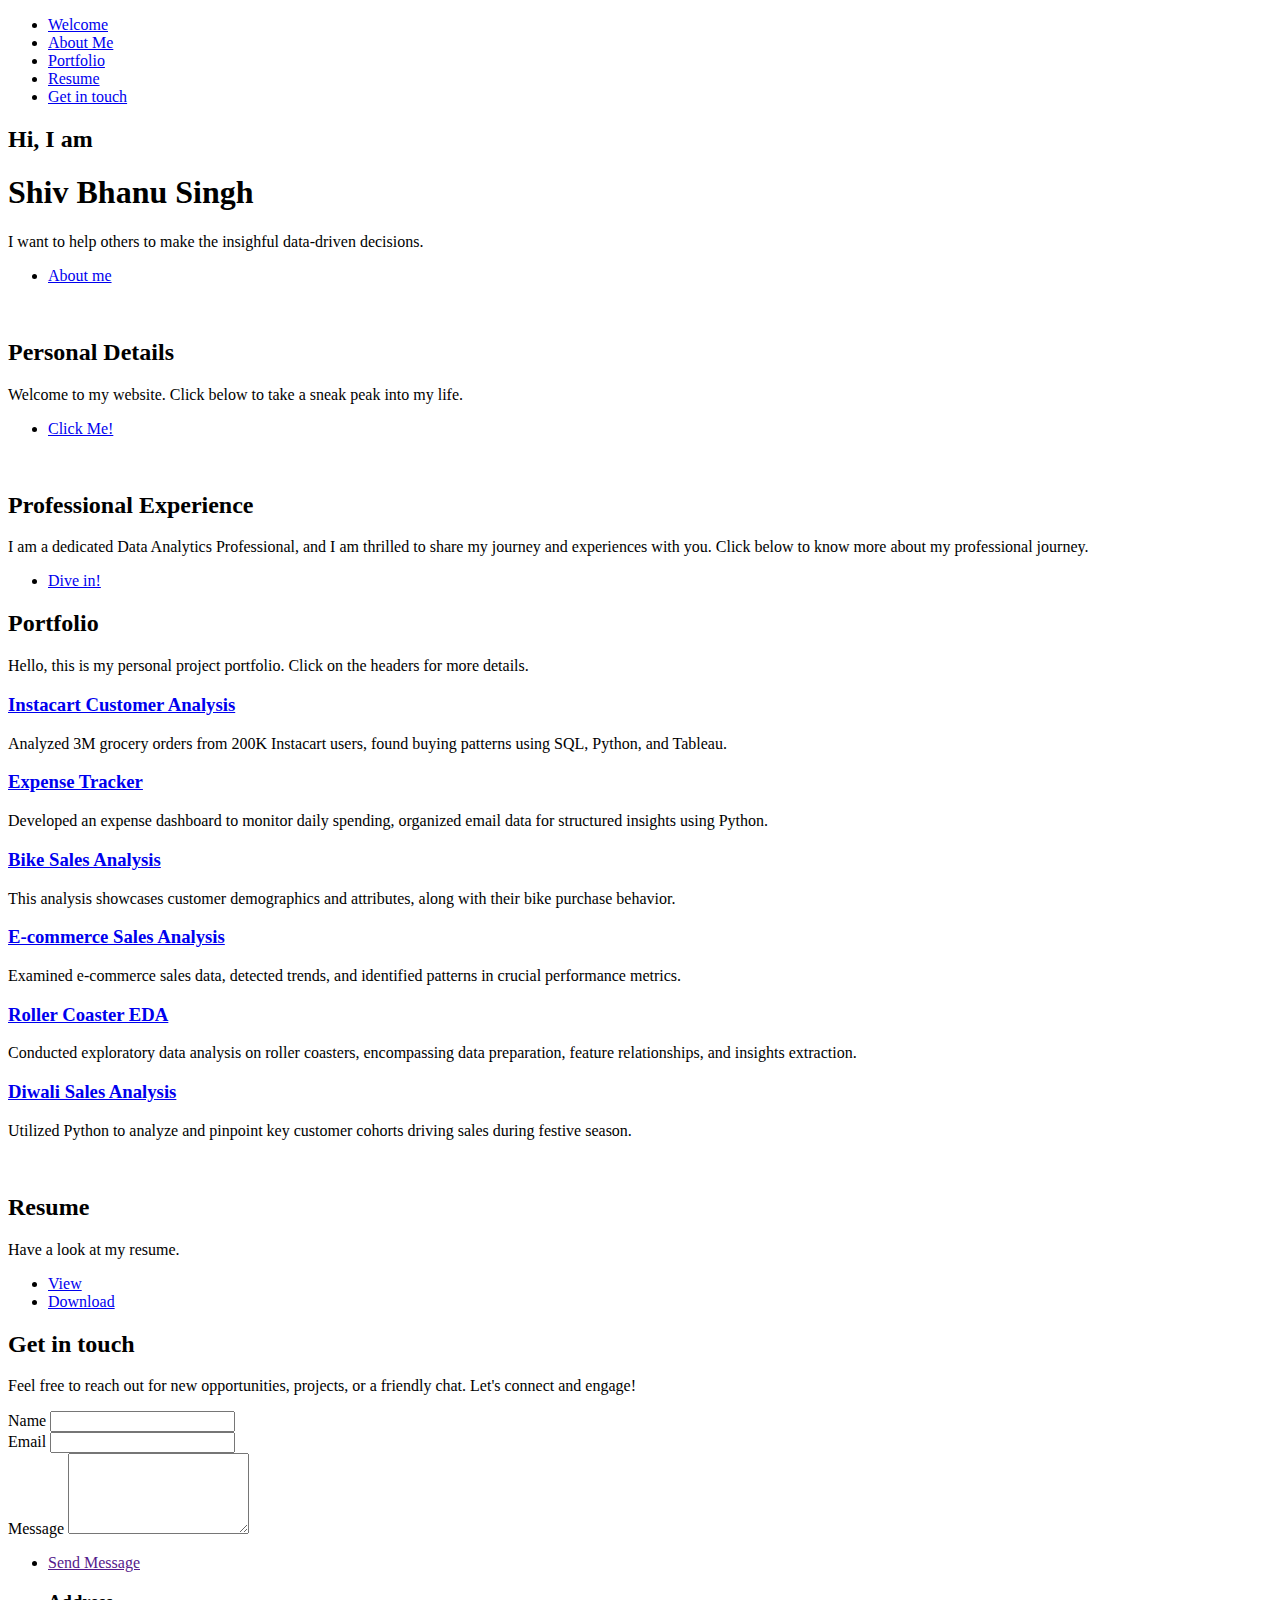
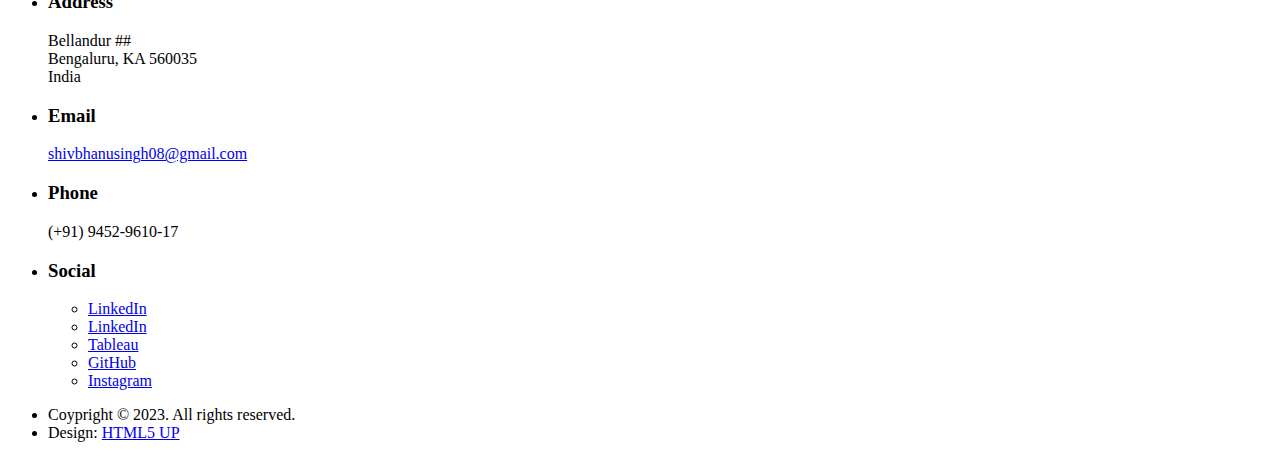
==== index.html @ 0478bf11 "Add files via upload" ====
<!DOCTYPE HTML>
<!--
	Hyperspace by HTML5 UP
	html5up.net | @ajlkn
	Free for personal and commercial use under the CCA 3.0 license (html5up.net/license)
-->
<html>
	<head>
		<title>Shiv Bhanu Singh</title>
		<meta charset="utf-8" />
		<meta name="viewport" content="width=device-width, initial-scale=1, user-scalable=no" />
		<link rel="shortcut icon" href="images/S_Title.jpeg" type="image/x-icon"/>
		<link rel="stylesheet" href="assets/css/main.css" />
		<noscript><link rel="stylesheet" href="assets/css/noscript.css" /></noscript>
	</head>
	<body class="is-preload">

		<!-- Sidebar -->
			<section id="sidebar">
				<div class="inner">
					<nav>
						<ul>
							<li><a href="#intro">Welcome</a></li>
							<li><a href="#one">About Me</a></li>
							<li><a href="#two">Portfolio</a></li>
							<li><a href="#four">Resume</a></li>
							<li><a href="#three">Get in touch</a></li>
						</ul>
					</nav>
				</div>
			</section>

		<!-- Wrapper -->
			<div id="wrapper">

				<!-- Intro -->
					<section id="intro" class="wrapper style1 fullscreen fade-up">
						<div class="inner">
							<h2>Hi, I am</h2>
							<h1>Shiv Bhanu Singh</h1>
							<p>I want to help others to make the insighful data-driven decisions.</p>
							<ul class="actions">
								<li><a href="#one" class="button scrolly">About me</a></li>
							</ul>
						</div>
					</section>

				<!-- One -->
					<section id="one" class="wrapper style2 spotlights">
						<section>
							<a href="personal_life.html" class="image"><img src="images/Shiv.jpeg" alt="" data-position="center center" /></a>
							<div class="content">
								<div class="inner">
									<h2>Personal Details</h2>
									<p>Welcome to my website. Click below to take a sneak peak into my life. </p>
									<ul class="actions">
										<li><a href="personal_life.html" class="button">Click Me!</a></li>
									</ul>
								</div>
							</div>
						</section>
						<section>
							<a href="professional_page.html" class="image"><img src="images/Final_Headshot.JPG" alt="" data-position="top center" /></a>
							<div class="content">
								<div class="inner">
									<h2>Professional Experience</h2>
									<p>I am a dedicated Data Analytics Professional, and I am thrilled to share my journey and experiences with you. Click below to know more about my professional journey. </p>
									<ul class="actions">
										<li><a href="professional_page.html" class="button">Dive in!</a></li>
									</ul>
								</div>
							</div>
						</section>
						<!-- <section>
							<a href="#" class="image"><img src="images/pic03.jpg" alt="" data-position="25% 25%" /></a>
							<div class="content">
								<div class="inner">
									<h2>Ultricies aliquam</h2>
									<p>Phasellus convallis elit id ullamcorper pulvinar. Duis aliquam turpis mauris, eu ultricies erat malesuada quis. Aliquam dapibus.</p>
									<ul class="actions">
										<li><a href="generic.html" class="button">Learn more</a></li>
									</ul>
								</div>
							</div>
						</section>
					<section>
						<a href="#" class="image"><img src="images/pic03.jpg" alt="" data-position="25% 25%" /></a>
						<div class="content">
							<div class="inner">
								<h2>Ultriciaxdasdes aliquam</h2>
								<p>Phaselldasdasdadsadus convallis elit id ullamcorper pulvinar. Duis aliquam turpis mauris, eu ultricies erat malesuada quis. Aliquam dapibus.</p>
								<ul class="actions">
									<li><a href="generic.html" class="button">Learn more</a></li>
								</ul>
							</div>
						</div>
					</section> -->
				</section>

				<!-- Two -->
					<section id="two" class="wrapper style3 fade-up">
						<div class="inner">
							<h2>Portfolio</h2>
							<p>Hello, this is my personal project portfolio. Click on the headers for more details. </p>
							<div class="features">
								<section>
									<a href="instacart.html" >
									<span class="icon solid major fa-carrot"></span>
									<h3 class = "project_hover" >Instacart Customer Analysis</h3>	</a>
									<p>Analyzed 3M grocery orders from 200K Instacart users, found buying patterns using SQL, Python, and Tableau.</p>
									
								</section>
								<section>
									<a href="expense.html" >
									<span class="icon solid major fa-code"></span>
									<h3 class = "project_hover">Expense Tracker</h3></a>
									<p>Developed an expense dashboard to monitor daily spending, organized email data for structured insights using Python.</p>
								</section>
								<section>
									<a href="bike_sales.html" >
									<span class="icon solid major fa-bicycle"></span>
									<h3 class = "project_hover" >Bike Sales Analysis</h3></a>
									<p>This analysis showcases customer demographics and attributes, along with their bike purchase behavior.</p>
								</section>
								<section>
									<a href="ecom_sales.html" >
									<span class="icon solid major fa-desktop"></span>
									<h3 class = "project_hover" >E-commerce Sales Analysis</h3></a>
									<p>Examined e-commerce sales data, detected trends, and identified patterns in crucial performance metrics.</p>
								</section>
								<section>
									<a href="roller_eda.html" >
									<span class="icon solid major fa-link"></span>
									<h3 class = "project_hover">Roller Coaster EDA</h3></a>
									<p>Conducted exploratory data analysis on roller coasters, encompassing data preparation, feature relationships, and insights extraction.</p>
								</section>
								<section>
									<a href="diwali_sales.html" >
									<span class="icon solid major fa-fire"></span>
									<h3 class = "project_hover" >Diwali Sales Analysis</h3></a>
									<p>Utilized Python to analyze and pinpoint key customer cohorts driving sales during festive season.</p>
								</section>
							</div>
							<!-- <ul class="actions">
								<li><a href="generic.html" class="button">Learn more</a></li>
							</ul> -->
						</div>
					</section>

					<!-- Four -->

					<section id="four" class="wrapper style2 spotlights">
						<section>
							<a href="resume.html" class="image"><img src="Projects/Images/resume/resume_blur.jpeg" alt="" data-position="center center" /></a>
							<div class="content">
								<div class="inner">
									<h2>Resume</h2>
									<p> Have a look at my resume.</p>
									<ul class="actions">
										<li><a href="resume.html" class="button">View</a></li>
										<li><a href="Projects/Images/resume/Booking_Shiv_SDA_CV.pdf" target="_blank" class="button">Download</a></li>
									</ul>
									
								</div>
							</div>
						</section>
				</section>


				<!-- Three -->
					<section id="three" class="wrapper style1 fade-up">
						<div class="inner">
							<h2>Get in touch</h2>
							<p>Feel free to reach out for new opportunities, projects, or a friendly chat. Let's connect and engage!</p>
							<div class="split style1">
								<section>
									<form method="post"  onsubmit="sendEmail(); reset(); return false;">
										<div class="fields">
											<div class="field half">
												<label for="name">Name</label>
												<input type="text" name="name" id="name" />
											</div>
											<div class="field half">
												<label for="email">Email</label>
												<input type="text" name="email" id="email" />
											</div>
											<div class="field">
												<label for="message">Message</label>
												<textarea name="message" id="message" rows="5"></textarea>
											</div>
										</div>
										<ul class="actions">
											<li><a href="" class="button submit">Send Message</a></li>
										</ul>
									</form>
								</section>
								<section>
									<ul class="contact">
										<li>
											<h3>Address</h3>
											<span>Bellandur ##<br />
											Bengaluru, KA 560035<br />
											India</span>
										</li>
										<li>
											<h3>Email</h3>
											<a href="mailto:shivbhanusingh08@gmail.com">shivbhanusingh08@gmail.com</a>
										</li>
										<li>
											<h3>Phone</h3>
											<span>(+91) 9452-9610-17</span>
										</li>
										<li>
											<h3>Social</h3>
											<ul class="icons">
												<li><a href="mailto:shivbhanusingh08@gmail.com" class="icon solid fa-envelope" target="_blank" title = "Mail"><span class="label">LinkedIn</span></a></li>
												<li><a href="https://www.linkedin.com/in/shiv-bhanu-singh/" class="icon brands fa-linkedin-in" target="_blank" title = "LinkedIn"><span class="label">LinkedIn</span></a></li>
												<li><a href="https://public.tableau.com/app/profile/shiv.bhanu.singh" class="icon solid fa-chart-bar" target="_blank" title = "Tableau"><span class="label">Tableau</span></a></li>
												<li><a href="https://github.com/shivbhanu" class="icon brands fa-github" target="_blank" title = "GitHub"><span class="label" >GitHub</span></a></li>
												<li><a href="https://www.instagram.com/_shivbhanusingh/" class="icon brands fa-instagram" target="_blank" title = "Instagram"><span class="label">Instagram</span></a></li>	
											</ul>
										</li>
									</ul>
								</section>
							</div>
						</div>
					</section>

			</div>

		<!-- Footer -->
			<footer id="footer" class="wrapper style1-alt">
				<div class="inner">
					<ul class="menu">
						<li>Coypright &copy; 2023. All rights reserved.</li><li>Design: <a href="http://html5up.net">HTML5 UP</a></li>
					</ul>
				</div>
			</footer>

		<!-- Scripts -->
			<script src="assets/js/jquery.min.js"></script>
			<script src="assets/js/jquery.scrollex.min.js"></script>
			<script src="assets/js/jquery.scrolly.min.js"></script>
			<script src="assets/js/browser.min.js"></script>
			<script src="assets/js/breakpoints.min.js"></script>
			<script src="assets/js/util.js"></script>
			<script src="assets/js/main.js"></script>
			<script src="https://smtpjs.com/v3/smtp.js"></script>
			<script>
				function sendEmail() {
					Email.send({
						SecureToken : "d0fe25d5-a996-469f-a597-f17f81083899",
						// Host : "smtp.elasticemail.com",
						// Username : "shivbhanusingh08@gmail.com",
						// Password : "F2CE531CC96B7C09A0CD0C5DC22DBE871FE7",
						To : "shivbhanusingh08@gmail.com",
						From : "shivbhanusingh08@gmail.com",
						Subject : "New Contact from Website",
						Body : "Name: " + document.getElementById("name").value
							+ "<br> Email: " + document.getElementById("email").value
							+ "<br> Message: "  + document.getElementById("message").value
					}).then(
					message => alert("Message Sent Successfully")
					);
				}
			</script>
	</body>
</html>


<!-- F2CE531CC96B7C09A0CD0C5DC22DBE871FE7 -->
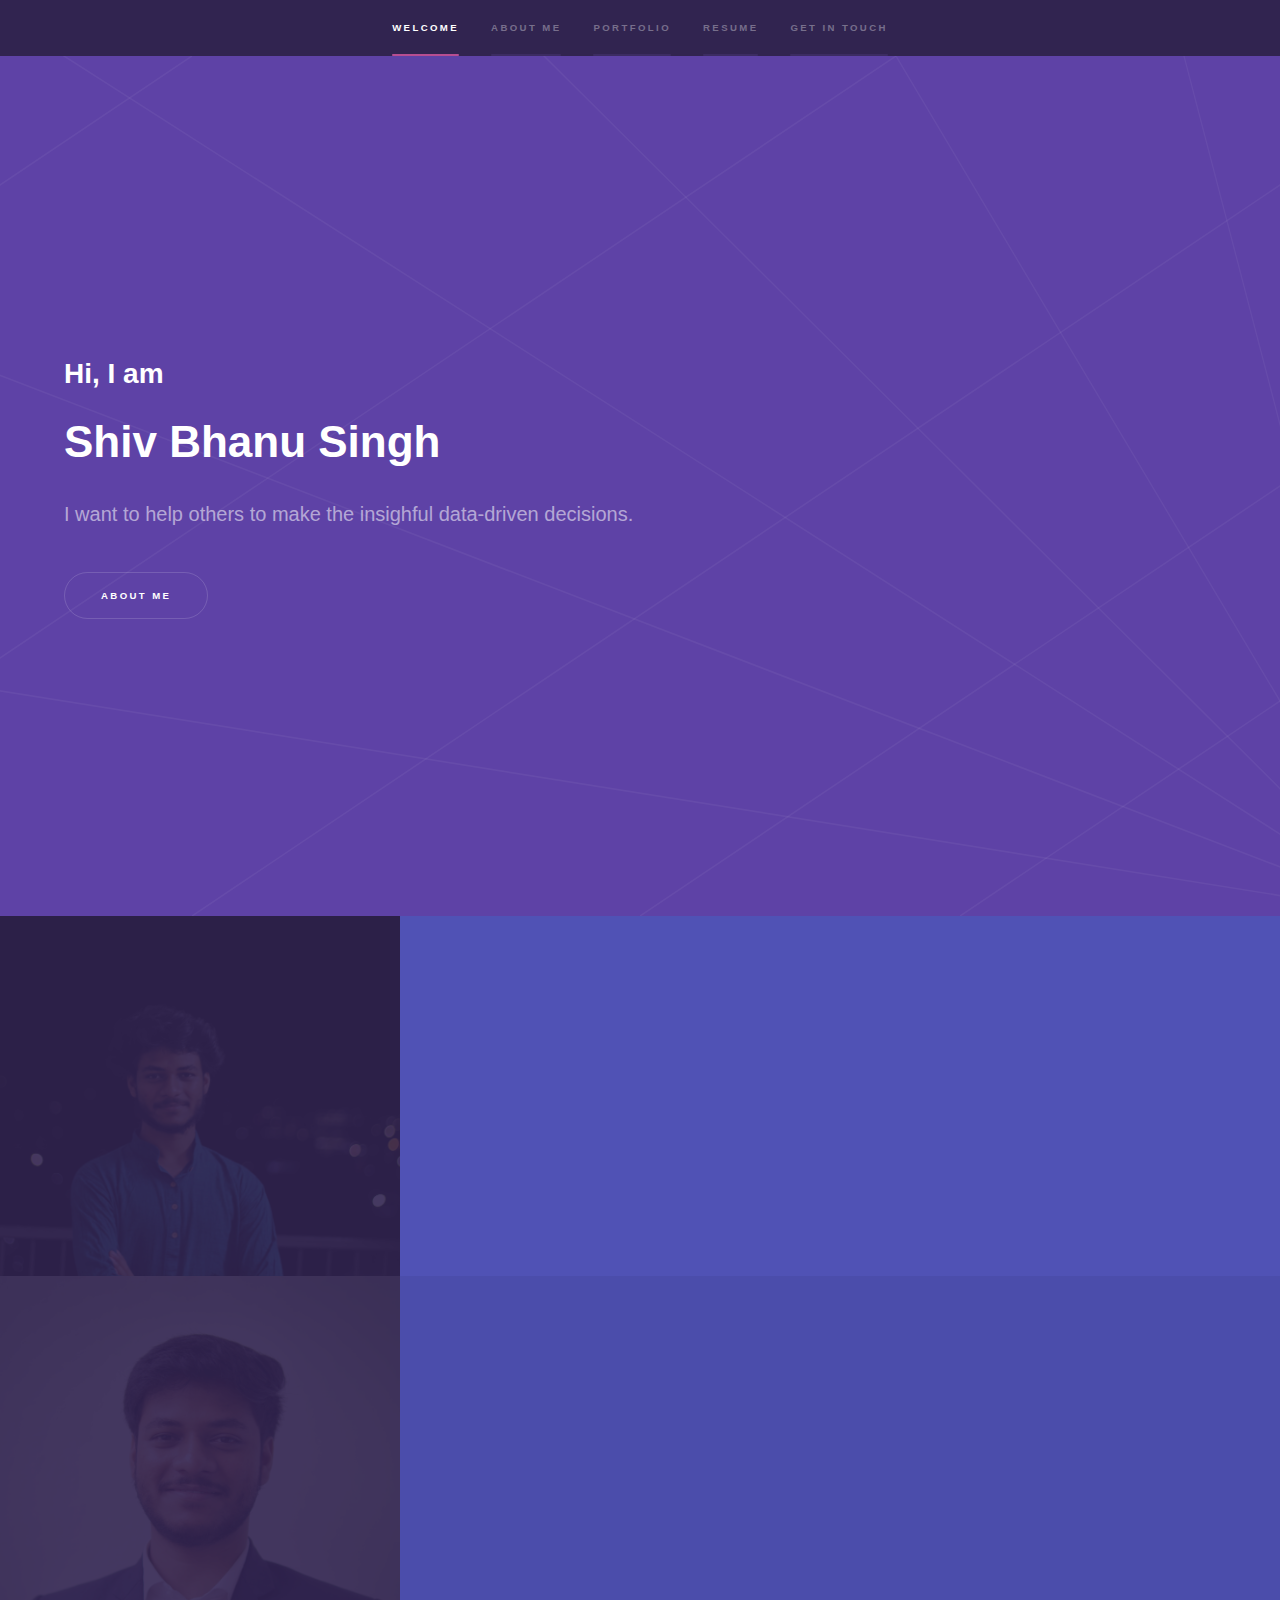
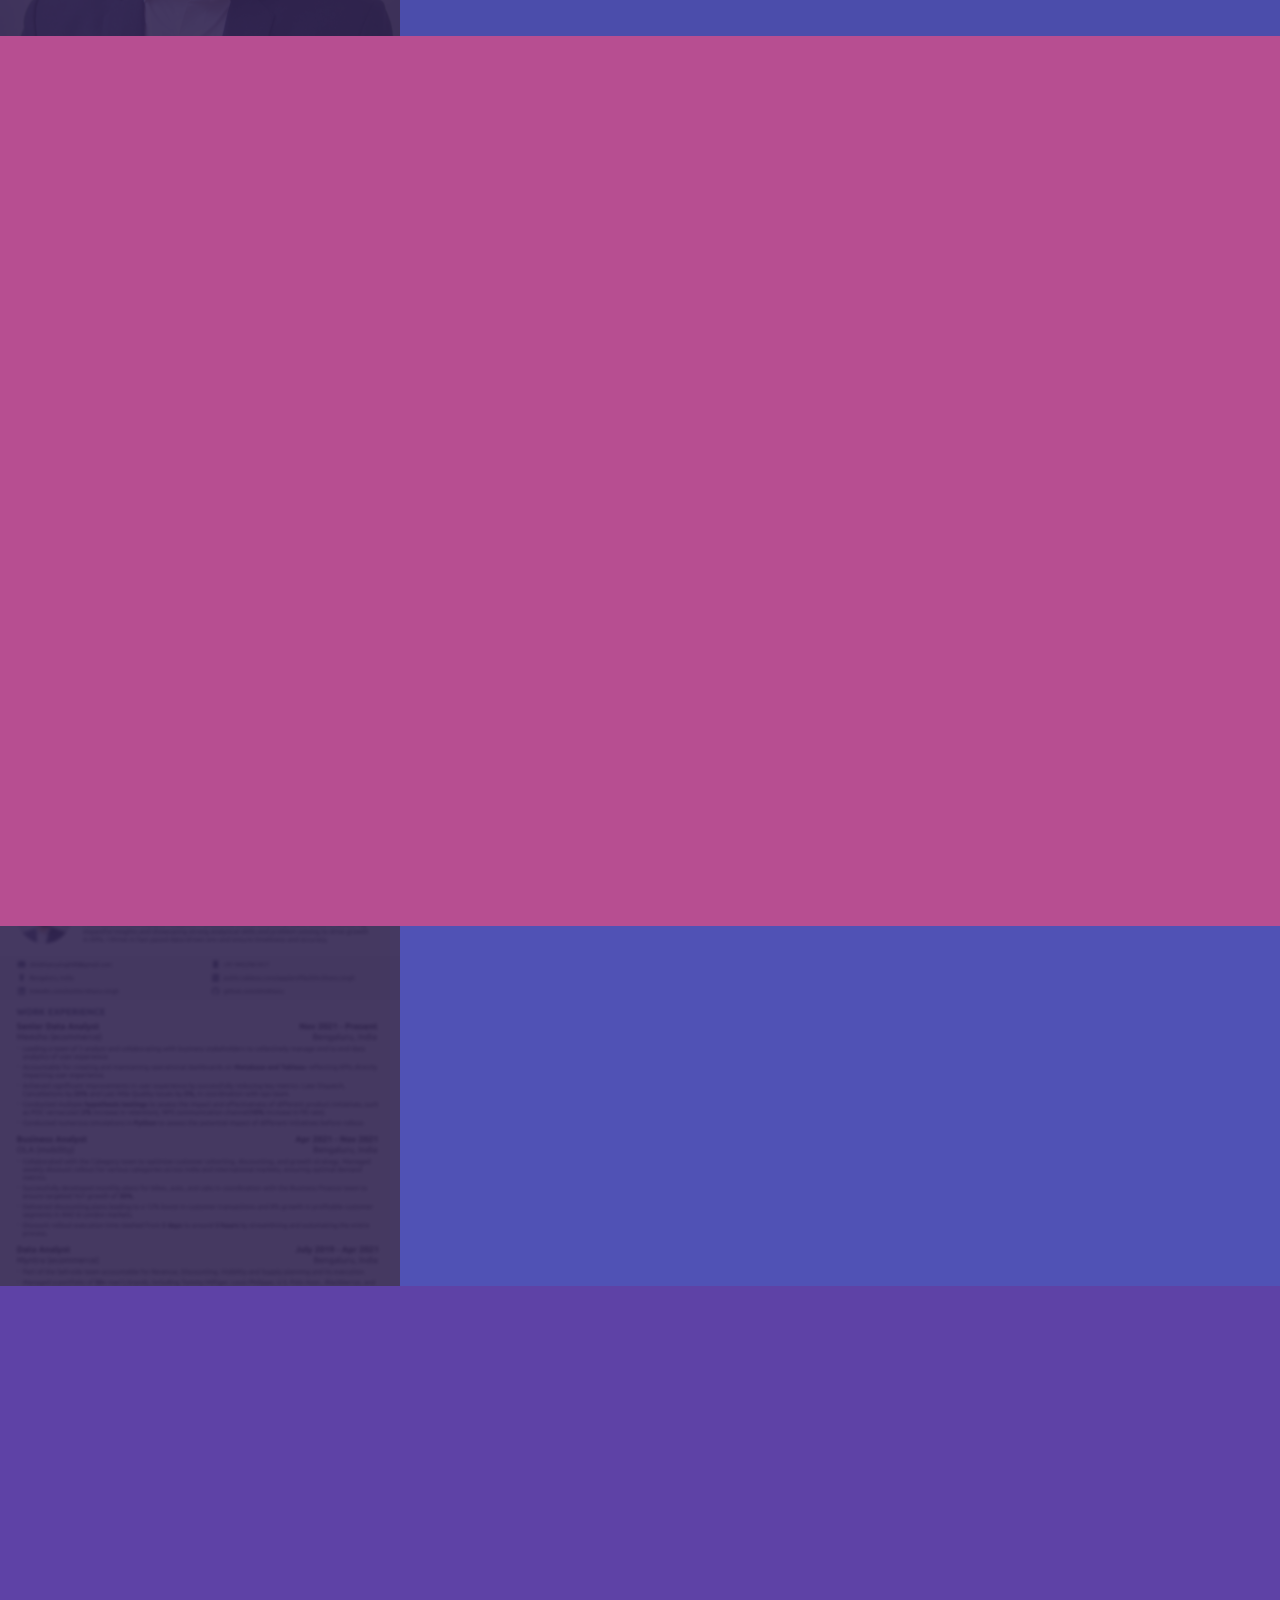
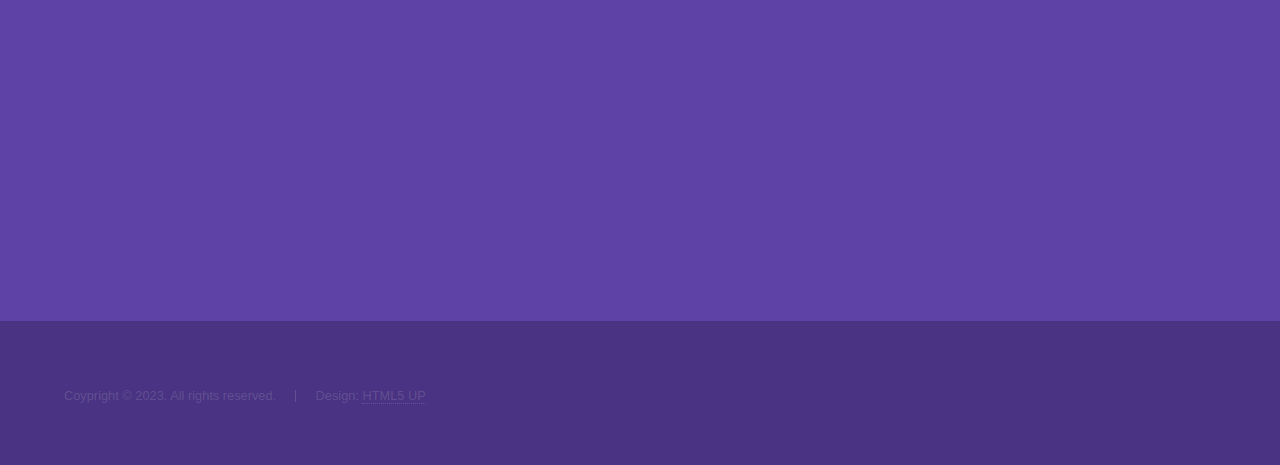
==== commit 42c45e12: "Update index.html" ====
--- a/index.html
+++ b/index.html
@@ -158,7 +158,7 @@
 									<p> Have a look at my resume.</p>
 									<ul class="actions">
 										<li><a href="resume.html" class="button">View</a></li>
-										<li><a href="Projects/Images/resume/Booking_Shiv_SDA_CV.pdf" target="_blank" class="button">Download</a></li>
+										<li><a href="Projects/Images/resume/Shiv_CV_generic.pdf" target="_blank" class="button">Download</a></li>
 									</ul>
 									
 								</div>
@@ -268,4 +268,4 @@
 </html>
 
 
-<!-- F2CE531CC96B7C09A0CD0C5DC22DBE871FE7 -->+<!-- F2CE531CC96B7C09A0CD0C5DC22DBE871FE7 -->
--- a/assets/css/main.css
+++ b/assets/css/main.css
@@ -0,0 +1,3933 @@
+@import url(fontawesome-all.min.css);
+
+/*
+	Hyperspace by HTML5 UP
+	html5up.net | @ajlkn
+	Free for personal and commercial use under the CCA 3.0 license (html5up.net/license)
+*/
+
+html, body, div, span, applet, object,
+iframe, h1, h2, h3, h4, h5, h6, p, blockquote,
+pre, a, abbr, acronym, address, big, cite,
+code, del, dfn, em, img, ins, kbd, q, s, samp,
+small, strike, strong, sub, sup, tt, var, b,
+u, i, center, dl, dt, dd, ol, ul, li, fieldset,
+form, label, legend, table, caption, tbody,
+tfoot, thead, tr, th, td, article, aside,
+canvas, details, embed, figure, figcaption,
+footer, header, hgroup, menu, nav, output, ruby,
+section, summary, time, mark, audio, video {
+	margin: 0;
+	padding: 0;
+	border: 0;
+	font-size: 100%;
+	font: inherit;
+	vertical-align: baseline;}
+
+article, aside, details, figcaption, figure,
+footer, header, hgroup, menu, nav, section {
+	display: block;}
+
+body {
+	line-height: 1;
+}
+
+ol, ul {
+	list-style: none;
+}
+
+blockquote, q {
+	quotes: none;
+}
+
+	blockquote:before, blockquote:after, q:before, q:after {
+		content: '';
+		content: none;
+	}
+
+table {
+	border-collapse: collapse;
+	border-spacing: 0;
+}
+
+body {
+	-webkit-text-size-adjust: none;
+}
+
+mark {
+	background-color: transparent;
+	color: inherit;
+}
+
+input::-moz-focus-inner {
+	border: 0;
+	padding: 0;
+}
+
+input, select, textarea {
+	-moz-appearance: none;
+	-webkit-appearance: none;
+	-ms-appearance: none;
+	appearance: none;
+}
+
+/* Basic */
+
+	@-ms-viewport {
+		width: device-width;
+	}
+
+	body {
+		-ms-overflow-style: scrollbar;
+	}
+
+	@media screen and (max-width: 480px) {
+
+		html, body {
+			min-width: 320px;
+		}
+
+	}
+
+	html {
+		box-sizing: border-box;
+	}
+
+	*, *:before, *:after {
+		box-sizing: inherit;
+	}
+
+	body {
+		background: #312450;
+	}
+
+		body.is-preload *, body.is-preload *:before, body.is-preload *:after {
+			-moz-animation: none !important;
+			-webkit-animation: none !important;
+			-ms-animation: none !important;
+			animation: none !important;
+			-moz-transition: none !important;
+			-webkit-transition: none !important;
+			-ms-transition: none !important;
+			transition: none !important;
+		}
+
+/* Type */
+
+	body, input, select, textarea {
+		color: rgba(255, 255, 255, 0.55);
+		font-family: Arial, Helvetica, sans-serif;
+		font-size: 16.5pt;
+		font-weight: normal;
+		line-height: 1.75;
+	}
+
+		@media screen and (max-width: 1680px) {
+
+			body, input, select, textarea {
+				font-size: 13pt;
+			}
+
+		}
+
+		@media screen and (max-width: 1280px) {
+
+			body, input, select, textarea {
+				font-size: 12pt;
+			}
+
+		}
+
+		@media screen and (max-width: 360px) {
+
+			body, input, select, textarea {
+				font-size: 11pt;
+			}
+
+		}
+
+	a {
+		-moz-transition: color 0.2s ease, border-bottom-color 0.2s ease;
+		-webkit-transition: color 0.2s ease, border-bottom-color 0.2s ease;
+		-ms-transition: color 0.2s ease, border-bottom-color 0.2s ease;
+		transition: color 0.2s ease, border-bottom-color 0.2s ease;
+		border-bottom: dotted 1px rgba(255, 255, 255, 0.35);
+		color: inherit;
+		text-decoration: none;
+	}
+
+		a:hover {
+			border-bottom-color: transparent;
+			color: #ffffff;
+		}
+
+	strong, b {
+		color: #ffffff;
+		font-weight: bold;
+	}
+
+	em, i {
+		font-style: italic;
+	}
+
+	p {
+		margin: 0 0 2em 0;
+	}
+
+	h1, h2, h3, h4, h5, h6 {
+		color: #ffffff;
+		font-weight: bold;
+		line-height: 1.5;
+		margin: 0 0 0.5em 0;
+	}
+
+		h1 a, h2 a, h3 a, h4 a, h5 a, h6 a {
+			color: inherit;
+			text-decoration: under;
+		}
+
+	h1 {
+		font-size: 2.75em;
+	}
+
+		h1.major {
+			margin: 0 0 1.3em 0;
+			position: relative;
+			padding-bottom: 0.35em;
+		}
+
+			h1.major:after {
+				background-image: -moz-linear-gradient(to right, #5e42a6, #b74e91);
+				background-image: -webkit-linear-gradient(to right, #5e42a6, #b74e91);
+				background-image: -ms-linear-gradient(to right, #5e42a6, #b74e91);
+				background-image: linear-gradient(to right, #5e42a6, #b74e91);
+				-moz-transition: max-width 0.2s ease;
+				-webkit-transition: max-width 0.2s ease;
+				-ms-transition: max-width 0.2s ease;
+				transition: max-width 0.2s ease;
+				border-radius: 0.2em;
+				bottom: 0;
+				content: '';
+				height: 0.05em;
+				position: absolute;
+				right: 0;
+				width: 100%;
+			}
+
+	h2 {
+		font-size: 1.75em;
+	}
+
+	h3 {
+		font-size: 1.1em;
+	}
+
+	h4 {
+		font-size: 1em;
+	}
+
+	h5 {
+		font-size: 0.8em;
+	}
+
+	h6 {
+		font-size: 0.6em;
+	}
+
+	@media screen and (max-width: 736px) {
+
+		h1 {
+			font-size: 2em;
+		}
+
+		h2 {
+			font-size: 1.25em;
+		}
+
+		h3 {
+			font-size: 1em;
+		}
+
+		h4 {
+			font-size: 0.8em;
+		}
+
+		h5 {
+			font-size: 0.6em;
+		}
+
+		h6 {
+			font-size: 0.6em;
+		}
+
+	}
+
+	sub {
+		font-size: 0.8em;
+		position: relative;
+		top: 0.5em;
+	}
+
+	sup {
+		font-size: 0.8em;
+		position: relative;
+		top: -0.5em;
+	}
+
+	blockquote {
+		border-left: solid 4px rgba(255, 255, 255, 0.15);
+		font-style: italic;
+		margin: 0 0 2em 0;
+		padding: 0.5em 0 0.5em 2em;
+	}
+
+	code {
+		background: rgba(255, 255, 255, 0.05);
+		border-radius: 0.25em;
+		border: solid 1px rgba(255, 255, 255, 0.15);
+		font-family: "Courier New", monospace;
+		font-size: 0.9em;
+		margin: 0 0.25em;
+		padding: 0.25em 0.65em;
+	}
+
+	pre {
+		-webkit-overflow-scrolling: touch;
+		font-family: "Courier New", monospace;
+		font-size: 0.9em;
+		margin: 0 0 2em 0;
+	}
+
+		pre code {
+			display: block;
+			line-height: 1.75em;
+			padding: 1em 1.5em;
+			overflow-x: auto;
+		}
+
+	hr {
+		border: 0;
+		border-bottom: solid 1px rgba(255, 255, 255, 0.15);
+		margin: 2em 0;
+	}
+
+		hr.major {
+			margin: 3em 0;
+		}
+
+	.align-left {
+		text-align: left;
+	}
+
+	.align-center {
+		text-align: center;
+	}
+
+	.align-right {
+		text-align: right;
+	}
+
+/* Row */
+
+	.row {
+		display: flex;
+		flex-wrap: wrap;
+		box-sizing: border-box;
+		align-items: stretch;
+	}
+
+		.row > * {
+			box-sizing: border-box;
+		}
+
+		.row.gtr-uniform > * > :last-child {
+			margin-bottom: 0;
+		}
+
+		.row.aln-left {
+			justify-content: flex-start;
+		}
+
+		.row.aln-center {
+			justify-content: center;
+		}
+
+		.row.aln-right {
+			justify-content: flex-end;
+		}
+
+		.row.aln-top {
+			align-items: flex-start;
+		}
+
+		.row.aln-middle {
+			align-items: center;
+		}
+
+		.row.aln-bottom {
+			align-items: flex-end;
+		}
+
+		.row > .imp {
+			order: -1;
+		}
+
+		.row > .col-1 {
+			width: 8.33333%;
+		}
+
+		.row > .off-1 {
+			margin-left: 8.33333%;
+		}
+
+		.row > .col-2 {
+			width: 16.66667%;
+		}
+
+		.row > .off-2 {
+			margin-left: 16.66667%;
+		}
+
+		.row > .col-3 {
+			width: 25%;
+		}
+
+		.row > .off-3 {
+			margin-left: 25%;
+		}
+
+		.row > .col-4 {
+			width: 33.33333%;
+		}
+
+		.row > .off-4 {
+			margin-left: 33.33333%;
+		}
+
+		.row > .col-5 {
+			width: 41.66667%;
+		}
+
+		.row > .off-5 {
+			margin-left: 41.66667%;
+		}
+
+		.row > .col-6 {
+			width: 50%;
+		}
+
+		.row > .off-6 {
+			margin-left: 50%;
+		}
+
+		.row > .col-7 {
+			width: 58.33333%;
+		}
+
+		.row > .off-7 {
+			margin-left: 58.33333%;
+		}
+
+		.row > .col-8 {
+			width: 66.66667%;
+		}
+
+		.row > .off-8 {
+			margin-left: 66.66667%;
+		}
+
+		.row > .col-9 {
+			width: 75%;
+		}
+
+		.row > .off-9 {
+			margin-left: 75%;
+		}
+
+		.row > .col-10 {
+			width: 83.33333%;
+		}
+
+		.row > .off-10 {
+			margin-left: 83.33333%;
+		}
+
+		.row > .col-11 {
+			width: 91.66667%;
+		}
+
+		.row > .off-11 {
+			margin-left: 91.66667%;
+		}
+
+		.row > .col-12 {
+			width: 100%;
+		}
+
+		.row > .off-12 {
+			margin-left: 100%;
+		}
+
+		.row.gtr-0 {
+			margin-top: 0;
+			margin-left: 0em;
+		}
+
+			.row.gtr-0 > * {
+				padding: 0 0 0 0em;
+			}
+
+			.row.gtr-0.gtr-uniform {
+				margin-top: 0em;
+			}
+
+				.row.gtr-0.gtr-uniform > * {
+					padding-top: 0em;
+				}
+
+		.row.gtr-25 {
+			margin-top: 0;
+			margin-left: -0.375em;
+		}
+
+			.row.gtr-25 > * {
+				padding: 0 0 0 0.375em;
+			}
+
+			.row.gtr-25.gtr-uniform {
+				margin-top: -0.375em;
+			}
+
+				.row.gtr-25.gtr-uniform > * {
+					padding-top: 0.375em;
+				}
+
+		.row.gtr-50 {
+			margin-top: 0;
+			margin-left: -0.75em;
+		}
+
+			.row.gtr-50 > * {
+				padding: 0 0 0 0.75em;
+			}
+
+			.row.gtr-50.gtr-uniform {
+				margin-top: -0.75em;
+			}
+
+				.row.gtr-50.gtr-uniform > * {
+					padding-top: 0.75em;
+				}
+
+		.row {
+			margin-top: 0;
+			margin-left: -1.5em;
+		}
+
+			.row > * {
+				padding: 0 0 0 1.5em;
+			}
+
+			.row.gtr-uniform {
+				margin-top: -1.5em;
+			}
+
+				.row.gtr-uniform > * {
+					padding-top: 1.5em;
+				}
+
+		.row.gtr-150 {
+			margin-top: 0;
+			margin-left: -2.25em;
+		}
+
+			.row.gtr-150 > * {
+				padding: 0 0 0 2.25em;
+			}
+
+			.row.gtr-150.gtr-uniform {
+				margin-top: -2.25em;
+			}
+
+				.row.gtr-150.gtr-uniform > * {
+					padding-top: 2.25em;
+				}
+
+		.row.gtr-200 {
+			margin-top: 0;
+			margin-left: -3em;
+		}
+
+			.row.gtr-200 > * {
+				padding: 0 0 0 3em;
+			}
+
+			.row.gtr-200.gtr-uniform {
+				margin-top: -3em;
+			}
+
+				.row.gtr-200.gtr-uniform > * {
+					padding-top: 3em;
+				}
+
+		@media screen and (max-width: 1680px) {
+
+			.row {
+				display: flex;
+				flex-wrap: wrap;
+				box-sizing: border-box;
+				align-items: stretch;
+			}
+
+				.row > * {
+					box-sizing: border-box;
+				}
+
+				.row.gtr-uniform > * > :last-child {
+					margin-bottom: 0;
+				}
+
+				.row.aln-left {
+					justify-content: flex-start;
+				}
+
+				.row.aln-center {
+					justify-content: center;
+				}
+
+				.row.aln-right {
+					justify-content: flex-end;
+				}
+
+				.row.aln-top {
+					align-items: flex-start;
+				}
+
+				.row.aln-middle {
+					align-items: center;
+				}
+
+				.row.aln-bottom {
+					align-items: flex-end;
+				}
+
+				.row > .imp-xlarge {
+					order: -1;
+				}
+
+				.row > .col-1-xlarge {
+					width: 8.33333%;
+				}
+
+				.row > .off-1-xlarge {
+					margin-left: 8.33333%;
+				}
+
+				.row > .col-2-xlarge {
+					width: 16.66667%;
+				}
+
+				.row > .off-2-xlarge {
+					margin-left: 16.66667%;
+				}
+
+				.row > .col-3-xlarge {
+					width: 25%;
+				}
+
+				.row > .off-3-xlarge {
+					margin-left: 25%;
+				}
+
+				.row > .col-4-xlarge {
+					width: 33.33333%;
+				}
+
+				.row > .off-4-xlarge {
+					margin-left: 33.33333%;
+				}
+
+				.row > .col-5-xlarge {
+					width: 41.66667%;
+				}
+
+				.row > .off-5-xlarge {
+					margin-left: 41.66667%;
+				}
+
+				.row > .col-6-xlarge {
+					width: 50%;
+				}
+
+				.row > .off-6-xlarge {
+					margin-left: 50%;
+				}
+
+				.row > .col-7-xlarge {
+					width: 58.33333%;
+				}
+
+				.row > .off-7-xlarge {
+					margin-left: 58.33333%;
+				}
+
+				.row > .col-8-xlarge {
+					width: 66.66667%;
+				}
+
+				.row > .off-8-xlarge {
+					margin-left: 66.66667%;
+				}
+
+				.row > .col-9-xlarge {
+					width: 75%;
+				}
+
+				.row > .off-9-xlarge {
+					margin-left: 75%;
+				}
+
+				.row > .col-10-xlarge {
+					width: 83.33333%;
+				}
+
+				.row > .off-10-xlarge {
+					margin-left: 83.33333%;
+				}
+
+				.row > .col-11-xlarge {
+					width: 91.66667%;
+				}
+
+				.row > .off-11-xlarge {
+					margin-left: 91.66667%;
+				}
+
+				.row > .col-12-xlarge {
+					width: 100%;
+				}
+
+				.row > .off-12-xlarge {
+					margin-left: 100%;
+				}
+
+				.row.gtr-0 {
+					margin-top: 0;
+					margin-left: 0em;
+				}
+
+					.row.gtr-0 > * {
+						padding: 0 0 0 0em;
+					}
+
+					.row.gtr-0.gtr-uniform {
+						margin-top: 0em;
+					}
+
+						.row.gtr-0.gtr-uniform > * {
+							padding-top: 0em;
+						}
+
+				.row.gtr-25 {
+					margin-top: 0;
+					margin-left: -0.375em;
+				}
+
+					.row.gtr-25 > * {
+						padding: 0 0 0 0.375em;
+					}
+
+					.row.gtr-25.gtr-uniform {
+						margin-top: -0.375em;
+					}
+
+						.row.gtr-25.gtr-uniform > * {
+							padding-top: 0.375em;
+						}
+
+				.row.gtr-50 {
+					margin-top: 0;
+					margin-left: -0.75em;
+				}
+
+					.row.gtr-50 > * {
+						padding: 0 0 0 0.75em;
+					}
+
+					.row.gtr-50.gtr-uniform {
+						margin-top: -0.75em;
+					}
+
+						.row.gtr-50.gtr-uniform > * {
+							padding-top: 0.75em;
+						}
+
+				.row {
+					margin-top: 0;
+					margin-left: -1.5em;
+				}
+
+					.row > * {
+						padding: 0 0 0 1.5em;
+					}
+
+					.row.gtr-uniform {
+						margin-top: -1.5em;
+					}
+
+						.row.gtr-uniform > * {
+							padding-top: 1.5em;
+						}
+
+				.row.gtr-150 {
+					margin-top: 0;
+					margin-left: -2.25em;
+				}
+
+					.row.gtr-150 > * {
+						padding: 0 0 0 2.25em;
+					}
+
+					.row.gtr-150.gtr-uniform {
+						margin-top: -2.25em;
+					}
+
+						.row.gtr-150.gtr-uniform > * {
+							padding-top: 2.25em;
+						}
+
+				.row.gtr-200 {
+					margin-top: 0;
+					margin-left: -3em;
+				}
+
+					.row.gtr-200 > * {
+						padding: 0 0 0 3em;
+					}
+
+					.row.gtr-200.gtr-uniform {
+						margin-top: -3em;
+					}
+
+						.row.gtr-200.gtr-uniform > * {
+							padding-top: 3em;
+						}
+
+		}
+
+		@media screen and (max-width: 1280px) {
+
+			.row {
+				display: flex;
+				flex-wrap: wrap;
+				box-sizing: border-box;
+				align-items: stretch;
+			}
+
+				.row > * {
+					box-sizing: border-box;
+				}
+
+				.row.gtr-uniform > * > :last-child {
+					margin-bottom: 0;
+				}
+
+				.row.aln-left {
+					justify-content: flex-start;
+				}
+
+				.row.aln-center {
+					justify-content: center;
+				}
+
+				.row.aln-right {
+					justify-content: flex-end;
+				}
+
+				.row.aln-top {
+					align-items: flex-start;
+				}
+
+				.row.aln-middle {
+					align-items: center;
+				}
+
+				.row.aln-bottom {
+					align-items: flex-end;
+				}
+
+				.row > .imp-large {
+					order: -1;
+				}
+
+				.row > .col-1-large {
+					width: 8.33333%;
+				}
+
+				.row > .off-1-large {
+					margin-left: 8.33333%;
+				}
+
+				.row > .col-2-large {
+					width: 16.66667%;
+				}
+
+				.row > .off-2-large {
+					margin-left: 16.66667%;
+				}
+
+				.row > .col-3-large {
+					width: 25%;
+				}
+
+				.row > .off-3-large {
+					margin-left: 25%;
+				}
+
+				.row > .col-4-large {
+					width: 33.33333%;
+				}
+
+				.row > .off-4-large {
+					margin-left: 33.33333%;
+				}
+
+				.row > .col-5-large {
+					width: 41.66667%;
+				}
+
+				.row > .off-5-large {
+					margin-left: 41.66667%;
+				}
+
+				.row > .col-6-large {
+					width: 50%;
+				}
+
+				.row > .off-6-large {
+					margin-left: 50%;
+				}
+
+				.row > .col-7-large {
+					width: 58.33333%;
+				}
+
+				.row > .off-7-large {
+					margin-left: 58.33333%;
+				}
+
+				.row > .col-8-large {
+					width: 66.66667%;
+				}
+
+				.row > .off-8-large {
+					margin-left: 66.66667%;
+				}
+
+				.row > .col-9-large {
+					width: 75%;
+				}
+
+				.row > .off-9-large {
+					margin-left: 75%;
+				}
+
+				.row > .col-10-large {
+					width: 83.33333%;
+				}
+
+				.row > .off-10-large {
+					margin-left: 83.33333%;
+				}
+
+				.row > .col-11-large {
+					width: 91.66667%;
+				}
+
+				.row > .off-11-large {
+					margin-left: 91.66667%;
+				}
+
+				.row > .col-12-large {
+					width: 100%;
+				}
+
+				.row > .off-12-large {
+					margin-left: 100%;
+				}
+
+				.row.gtr-0 {
+					margin-top: 0;
+					margin-left: 0em;
+				}
+
+					.row.gtr-0 > * {
+						padding: 0 0 0 0em;
+					}
+
+					.row.gtr-0.gtr-uniform {
+						margin-top: 0em;
+					}
+
+						.row.gtr-0.gtr-uniform > * {
+							padding-top: 0em;
+						}
+
+				.row.gtr-25 {
+					margin-top: 0;
+					margin-left: -0.375em;
+				}
+
+					.row.gtr-25 > * {
+						padding: 0 0 0 0.375em;
+					}
+
+					.row.gtr-25.gtr-uniform {
+						margin-top: -0.375em;
+					}
+
+						.row.gtr-25.gtr-uniform > * {
+							padding-top: 0.375em;
+						}
+
+				.row.gtr-50 {
+					margin-top: 0;
+					margin-left: -0.75em;
+				}
+
+					.row.gtr-50 > * {
+						padding: 0 0 0 0.75em;
+					}
+
+					.row.gtr-50.gtr-uniform {
+						margin-top: -0.75em;
+					}
+
+						.row.gtr-50.gtr-uniform > * {
+							padding-top: 0.75em;
+						}
+
+				.row {
+					margin-top: 0;
+					margin-left: -1.5em;
+				}
+
+					.row > * {
+						padding: 0 0 0 1.5em;
+					}
+
+					.row.gtr-uniform {
+						margin-top: -1.5em;
+					}
+
+						.row.gtr-uniform > * {
+							padding-top: 1.5em;
+						}
+
+				.row.gtr-150 {
+					margin-top: 0;
+					margin-left: -2.25em;
+				}
+
+					.row.gtr-150 > * {
+						padding: 0 0 0 2.25em;
+					}
+
+					.row.gtr-150.gtr-uniform {
+						margin-top: -2.25em;
+					}
+
+						.row.gtr-150.gtr-uniform > * {
+							padding-top: 2.25em;
+						}
+
+				.row.gtr-200 {
+					margin-top: 0;
+					margin-left: -3em;
+				}
+
+					.row.gtr-200 > * {
+						padding: 0 0 0 3em;
+					}
+
+					.row.gtr-200.gtr-uniform {
+						margin-top: -3em;
+					}
+
+						.row.gtr-200.gtr-uniform > * {
+							padding-top: 3em;
+						}
+
+		}
+
+		@media screen and (max-width: 980px) {
+
+			.row {
+				display: flex;
+				flex-wrap: wrap;
+				box-sizing: border-box;
+				align-items: stretch;
+			}
+
+				.row > * {
+					box-sizing: border-box;
+				}
+
+				.row.gtr-uniform > * > :last-child {
+					margin-bottom: 0;
+				}
+
+				.row.aln-left {
+					justify-content: flex-start;
+				}
+
+				.row.aln-center {
+					justify-content: center;
+				}
+
+				.row.aln-right {
+					justify-content: flex-end;
+				}
+
+				.row.aln-top {
+					align-items: flex-start;
+				}
+
+				.row.aln-middle {
+					align-items: center;
+				}
+
+				.row.aln-bottom {
+					align-items: flex-end;
+				}
+
+				.row > .imp-medium {
+					order: -1;
+				}
+
+				.row > .col-1-medium {
+					width: 8.33333%;
+				}
+
+				.row > .off-1-medium {
+					margin-left: 8.33333%;
+				}
+
+				.row > .col-2-medium {
+					width: 16.66667%;
+				}
+
+				.row > .off-2-medium {
+					margin-left: 16.66667%;
+				}
+
+				.row > .col-3-medium {
+					width: 25%;
+				}
+
+				.row > .off-3-medium {
+					margin-left: 25%;
+				}
+
+				.row > .col-4-medium {
+					width: 33.33333%;
+				}
+
+				.row > .off-4-medium {
+					margin-left: 33.33333%;
+				}
+
+				.row > .col-5-medium {
+					width: 41.66667%;
+				}
+
+				.row > .off-5-medium {
+					margin-left: 41.66667%;
+				}
+
+				.row > .col-6-medium {
+					width: 50%;
+				}
+
+				.row > .off-6-medium {
+					margin-left: 50%;
+				}
+
+				.row > .col-7-medium {
+					width: 58.33333%;
+				}
+
+				.row > .off-7-medium {
+					margin-left: 58.33333%;
+				}
+
+				.row > .col-8-medium {
+					width: 66.66667%;
+				}
+
+				.row > .off-8-medium {
+					margin-left: 66.66667%;
+				}
+
+				.row > .col-9-medium {
+					width: 75%;
+				}
+
+				.row > .off-9-medium {
+					margin-left: 75%;
+				}
+
+				.row > .col-10-medium {
+					width: 83.33333%;
+				}
+
+				.row > .off-10-medium {
+					margin-left: 83.33333%;
+				}
+
+				.row > .col-11-medium {
+					width: 91.66667%;
+				}
+
+				.row > .off-11-medium {
+					margin-left: 91.66667%;
+				}
+
+				.row > .col-12-medium {
+					width: 100%;
+				}
+
+				.row > .off-12-medium {
+					margin-left: 100%;
+				}
+
+				.row.gtr-0 {
+					margin-top: 0;
+					margin-left: 0em;
+				}
+
+					.row.gtr-0 > * {
+						padding: 0 0 0 0em;
+					}
+
+					.row.gtr-0.gtr-uniform {
+						margin-top: 0em;
+					}
+
+						.row.gtr-0.gtr-uniform > * {
+							padding-top: 0em;
+						}
+
+				.row.gtr-25 {
+					margin-top: 0;
+					margin-left: -0.375em;
+				}
+
+					.row.gtr-25 > * {
+						padding: 0 0 0 0.375em;
+					}
+
+					.row.gtr-25.gtr-uniform {
+						margin-top: -0.375em;
+					}
+
+						.row.gtr-25.gtr-uniform > * {
+							padding-top: 0.375em;
+						}
+
+				.row.gtr-50 {
+					margin-top: 0;
+					margin-left: -0.75em;
+				}
+
+					.row.gtr-50 > * {
+						padding: 0 0 0 0.75em;
+					}
+
+					.row.gtr-50.gtr-uniform {
+						margin-top: -0.75em;
+					}
+
+						.row.gtr-50.gtr-uniform > * {
+							padding-top: 0.75em;
+						}
+
+				.row {
+					margin-top: 0;
+					margin-left: -1.5em;
+				}
+
+					.row > * {
+						padding: 0 0 0 1.5em;
+					}
+
+					.row.gtr-uniform {
+						margin-top: -1.5em;
+					}
+
+						.row.gtr-uniform > * {
+							padding-top: 1.5em;
+						}
+
+				.row.gtr-150 {
+					margin-top: 0;
+					margin-left: -2.25em;
+				}
+
+					.row.gtr-150 > * {
+						padding: 0 0 0 2.25em;
+					}
+
+					.row.gtr-150.gtr-uniform {
+						margin-top: -2.25em;
+					}
+
+						.row.gtr-150.gtr-uniform > * {
+							padding-top: 2.25em;
+						}
+
+				.row.gtr-200 {
+					margin-top: 0;
+					margin-left: -3em;
+				}
+
+					.row.gtr-200 > * {
+						padding: 0 0 0 3em;
+					}
+
+					.row.gtr-200.gtr-uniform {
+						margin-top: -3em;
+					}
+
+						.row.gtr-200.gtr-uniform > * {
+							padding-top: 3em;
+						}
+
+		}
+
+		@media screen and (max-width: 736px) {
+
+			.row {
+				display: flex;
+				flex-wrap: wrap;
+				box-sizing: border-box;
+				align-items: stretch;
+			}
+
+				.row > * {
+					box-sizing: border-box;
+				}
+
+				.row.gtr-uniform > * > :last-child {
+					margin-bottom: 0;
+				}
+
+				.row.aln-left {
+					justify-content: flex-start;
+				}
+
+				.row.aln-center {
+					justify-content: center;
+				}
+
+				.row.aln-right {
+					justify-content: flex-end;
+				}
+
+				.row.aln-top {
+					align-items: flex-start;
+				}
+
+				.row.aln-middle {
+					align-items: center;
+				}
+
+				.row.aln-bottom {
+					align-items: flex-end;
+				}
+
+				.row > .imp-small {
+					order: -1;
+				}
+
+				.row > .col-1-small {
+					width: 8.33333%;
+				}
+
+				.row > .off-1-small {
+					margin-left: 8.33333%;
+				}
+
+				.row > .col-2-small {
+					width: 16.66667%;
+				}
+
+				.row > .off-2-small {
+					margin-left: 16.66667%;
+				}
+
+				.row > .col-3-small {
+					width: 25%;
+				}
+
+				.row > .off-3-small {
+					margin-left: 25%;
+				}
+
+				.row > .col-4-small {
+					width: 33.33333%;
+				}
+
+				.row > .off-4-small {
+					margin-left: 33.33333%;
+				}
+
+				.row > .col-5-small {
+					width: 41.66667%;
+				}
+
+				.row > .off-5-small {
+					margin-left: 41.66667%;
+				}
+
+				.row > .col-6-small {
+					width: 50%;
+				}
+
+				.row > .off-6-small {
+					margin-left: 50%;
+				}
+
+				.row > .col-7-small {
+					width: 58.33333%;
+				}
+
+				.row > .off-7-small {
+					margin-left: 58.33333%;
+				}
+
+				.row > .col-8-small {
+					width: 66.66667%;
+				}
+
+				.row > .off-8-small {
+					margin-left: 66.66667%;
+				}
+
+				.row > .col-9-small {
+					width: 75%;
+				}
+
+				.row > .off-9-small {
+					margin-left: 75%;
+				}
+
+				.row > .col-10-small {
+					width: 83.33333%;
+				}
+
+				.row > .off-10-small {
+					margin-left: 83.33333%;
+				}
+
+				.row > .col-11-small {
+					width: 91.66667%;
+				}
+
+				.row > .off-11-small {
+					margin-left: 91.66667%;
+				}
+
+				.row > .col-12-small {
+					width: 100%;
+				}
+
+				.row > .off-12-small {
+					margin-left: 100%;
+				}
+
+				.row.gtr-0 {
+					margin-top: 0;
+					margin-left: 0em;
+				}
+
+					.row.gtr-0 > * {
+						padding: 0 0 0 0em;
+					}
+
+					.row.gtr-0.gtr-uniform {
+						margin-top: 0em;
+					}
+
+						.row.gtr-0.gtr-uniform > * {
+							padding-top: 0em;
+						}
+
+				.row.gtr-25 {
+					margin-top: 0;
+					margin-left: -0.375em;
+				}
+
+					.row.gtr-25 > * {
+						padding: 0 0 0 0.375em;
+					}
+
+					.row.gtr-25.gtr-uniform {
+						margin-top: -0.375em;
+					}
+
+						.row.gtr-25.gtr-uniform > * {
+							padding-top: 0.375em;
+						}
+
+				.row.gtr-50 {
+					margin-top: 0;
+					margin-left: -0.75em;
+				}
+
+					.row.gtr-50 > * {
+						padding: 0 0 0 0.75em;
+					}
+
+					.row.gtr-50.gtr-uniform {
+						margin-top: -0.75em;
+					}
+
+						.row.gtr-50.gtr-uniform > * {
+							padding-top: 0.75em;
+						}
+
+				.row {
+					margin-top: 0;
+					margin-left: -1.5em;
+				}
+
+					.row > * {
+						padding: 0 0 0 1.5em;
+					}
+
+					.row.gtr-uniform {
+						margin-top: -1.5em;
+					}
+
+						.row.gtr-uniform > * {
+							padding-top: 1.5em;
+						}
+
+				.row.gtr-150 {
+					margin-top: 0;
+					margin-left: -2.25em;
+				}
+
+					.row.gtr-150 > * {
+						padding: 0 0 0 2.25em;
+					}
+
+					.row.gtr-150.gtr-uniform {
+						margin-top: -2.25em;
+					}
+
+						.row.gtr-150.gtr-uniform > * {
+							padding-top: 2.25em;
+						}
+
+				.row.gtr-200 {
+					margin-top: 0;
+					margin-left: -3em;
+				}
+
+					.row.gtr-200 > * {
+						padding: 0 0 0 3em;
+					}
+
+					.row.gtr-200.gtr-uniform {
+						margin-top: -3em;
+					}
+
+						.row.gtr-200.gtr-uniform > * {
+							padding-top: 3em;
+						}
+
+		}
+
+		@media screen and (max-width: 480px) {
+
+			.row {
+				display: flex;
+				flex-wrap: wrap;
+				box-sizing: border-box;
+				align-items: stretch;
+			}
+
+				.row > * {
+					box-sizing: border-box;
+				}
+
+				.row.gtr-uniform > * > :last-child {
+					margin-bottom: 0;
+				}
+
+				.row.aln-left {
+					justify-content: flex-start;
+				}
+
+				.row.aln-center {
+					justify-content: center;
+				}
+
+				.row.aln-right {
+					justify-content: flex-end;
+				}
+
+				.row.aln-top {
+					align-items: flex-start;
+				}
+
+				.row.aln-middle {
+					align-items: center;
+				}
+
+				.row.aln-bottom {
+					align-items: flex-end;
+				}
+
+				.row > .imp-xsmall {
+					order: -1;
+				}
+
+				.row > .col-1-xsmall {
+					width: 8.33333%;
+				}
+
+				.row > .off-1-xsmall {
+					margin-left: 8.33333%;
+				}
+
+				.row > .col-2-xsmall {
+					width: 16.66667%;
+				}
+
+				.row > .off-2-xsmall {
+					margin-left: 16.66667%;
+				}
+
+				.row > .col-3-xsmall {
+					width: 25%;
+				}
+
+				.row > .off-3-xsmall {
+					margin-left: 25%;
+				}
+
+				.row > .col-4-xsmall {
+					width: 33.33333%;
+				}
+
+				.row > .off-4-xsmall {
+					margin-left: 33.33333%;
+				}
+
+				.row > .col-5-xsmall {
+					width: 41.66667%;
+				}
+
+				.row > .off-5-xsmall {
+					margin-left: 41.66667%;
+				}
+
+				.row > .col-6-xsmall {
+					width: 50%;
+				}
+
+				.row > .off-6-xsmall {
+					margin-left: 50%;
+				}
+
+				.row > .col-7-xsmall {
+					width: 58.33333%;
+				}
+
+				.row > .off-7-xsmall {
+					margin-left: 58.33333%;
+				}
+
+				.row > .col-8-xsmall {
+					width: 66.66667%;
+				}
+
+				.row > .off-8-xsmall {
+					margin-left: 66.66667%;
+				}
+
+				.row > .col-9-xsmall {
+					width: 75%;
+				}
+
+				.row > .off-9-xsmall {
+					margin-left: 75%;
+				}
+
+				.row > .col-10-xsmall {
+					width: 83.33333%;
+				}
+
+				.row > .off-10-xsmall {
+					margin-left: 83.33333%;
+				}
+
+				.row > .col-11-xsmall {
+					width: 91.66667%;
+				}
+
+				.row > .off-11-xsmall {
+					margin-left: 91.66667%;
+				}
+
+				.row > .col-12-xsmall {
+					width: 100%;
+				}
+
+				.row > .off-12-xsmall {
+					margin-left: 100%;
+				}
+
+				.row.gtr-0 {
+					margin-top: 0;
+					margin-left: 0em;
+				}
+
+					.row.gtr-0 > * {
+						padding: 0 0 0 0em;
+					}
+
+					.row.gtr-0.gtr-uniform {
+						margin-top: 0em;
+					}
+
+						.row.gtr-0.gtr-uniform > * {
+							padding-top: 0em;
+						}
+
+				.row.gtr-25 {
+					margin-top: 0;
+					margin-left: -0.375em;
+				}
+
+					.row.gtr-25 > * {
+						padding: 0 0 0 0.375em;
+					}
+
+					.row.gtr-25.gtr-uniform {
+						margin-top: -0.375em;
+					}
+
+						.row.gtr-25.gtr-uniform > * {
+							padding-top: 0.375em;
+						}
+
+				.row.gtr-50 {
+					margin-top: 0;
+					margin-left: -0.75em;
+				}
+
+					.row.gtr-50 > * {
+						padding: 0 0 0 0.75em;
+					}
+
+					.row.gtr-50.gtr-uniform {
+						margin-top: -0.75em;
+					}
+
+						.row.gtr-50.gtr-uniform > * {
+							padding-top: 0.75em;
+						}
+
+				.row {
+					margin-top: 0;
+					margin-left: -1.5em;
+				}
+
+					.row > * {
+						padding: 0 0 0 1.5em;
+					}
+
+					.row.gtr-uniform {
+						margin-top: -1.5em;
+					}
+
+						.row.gtr-uniform > * {
+							padding-top: 1.5em;
+						}
+
+				.row.gtr-150 {
+					margin-top: 0;
+					margin-left: -2.25em;
+				}
+
+					.row.gtr-150 > * {
+						padding: 0 0 0 2.25em;
+					}
+
+					.row.gtr-150.gtr-uniform {
+						margin-top: -2.25em;
+					}
+
+						.row.gtr-150.gtr-uniform > * {
+							padding-top: 2.25em;
+						}
+
+				.row.gtr-200 {
+					margin-top: 0;
+					margin-left: -3em;
+				}
+
+					.row.gtr-200 > * {
+						padding: 0 0 0 3em;
+					}
+
+					.row.gtr-200.gtr-uniform {
+						margin-top: -3em;
+					}
+
+						.row.gtr-200.gtr-uniform > * {
+							padding-top: 3em;
+						}
+
+		}
+
+/* Box */
+
+	.box {
+		border-radius: 0.25em;
+		border: solid 1px rgba(255, 255, 255, 0.15);
+		margin-bottom: 2em;
+		padding: 1.5em;
+	}
+
+		.box > :last-child,
+		.box > :last-child > :last-child,
+		.box > :last-child > :last-child > :last-child {
+			margin-bottom: 0;
+		}
+
+		.box.alt {
+			border: 0;
+			border-radius: 0;
+			padding: 0;
+		}
+
+/* Button */
+
+	input[type="submit"],
+	input[type="reset"],
+	input[type="button"],
+	button,
+	.button {
+		-moz-appearance: none;
+		-webkit-appearance: none;
+		-ms-appearance: none;
+		appearance: none;
+		-moz-transition: border-color 0.2s ease;
+		-webkit-transition: border-color 0.2s ease;
+		-ms-transition: border-color 0.2s ease;
+		transition: border-color 0.2s ease;
+		background-color: transparent;
+		border: solid 1px !important;
+		border-color: rgba(255, 255, 255, 0.15) !important;
+		border-radius: 3em;
+		color: #ffffff !important;
+		cursor: pointer;
+		display: inline-block;
+		font-size: 0.6em;
+		font-weight: bold;
+		height: calc(4.75em + 2px);
+		letter-spacing: 0.25em;
+		line-height: 4.75em;
+		outline: 0;
+		padding: 0 3.75em;
+		position: relative;
+		text-align: center;
+		text-decoration: none;
+		text-transform: uppercase;
+		white-space: nowrap;
+	}
+
+		input[type="submit"]:after,
+		input[type="reset"]:after,
+		input[type="button"]:after,
+		button:after,
+		.button:after {
+			-moz-transform: scale(0.25);
+			-webkit-transform: scale(0.25);
+			-ms-transform: scale(0.25);
+			transform: scale(0.25);
+			pointer-events: none;
+			-moz-transition: opacity 0.2s ease, -moz-transform 0.2s ease;
+			-webkit-transition: opacity 0.2s ease, -webkit-transform 0.2s ease;
+			-ms-transition: opacity 0.2s ease, -ms-transform 0.2s ease;
+			transition: opacity 0.2s ease, transform 0.2s ease;
+			background: #ffffff;
+			border-radius: 3em;
+			content: '';
+			height: 100%;
+			left: 0;
+			opacity: 0;
+			position: absolute;
+			top: 0;
+			width: 100%;
+		}
+
+		input[type="submit"].icon:before,
+		input[type="reset"].icon:before,
+		input[type="button"].icon:before,
+		button.icon:before,
+		.button.icon:before {
+			margin-right: 0.75em;
+		}
+
+		input[type="submit"].fit,
+		input[type="reset"].fit,
+		input[type="button"].fit,
+		button.fit,
+		.button.fit {
+			width: 100%;
+		}
+
+		input[type="submit"].small,
+		input[type="reset"].small,
+		input[type="button"].small,
+		button.small,
+		.button.small {
+			font-size: 0.4em;
+		}
+
+		input[type="submit"].large,
+		input[type="reset"].large,
+		input[type="button"].large,
+		button.large,
+		.button.large {
+			font-size: 0.8em;
+		}
+
+		input[type="submit"].primary,
+		input[type="reset"].primary,
+		input[type="button"].primary,
+		button.primary,
+		.button.primary {
+			background-color: #ffffff;
+			color: #312450 !important;
+		}
+
+			input[type="submit"].primary:after,
+			input[type="reset"].primary:after,
+			input[type="button"].primary:after,
+			button.primary:after,
+			.button.primary:after {
+				display: none;
+			}
+
+		input[type="submit"].disabled, input[type="submit"]:disabled,
+		input[type="reset"].disabled,
+		input[type="reset"]:disabled,
+		input[type="button"].disabled,
+		input[type="button"]:disabled,
+		button.disabled,
+		button:disabled,
+		.button.disabled,
+		.button:disabled {
+			cursor: default;
+			opacity: 0.5;
+			pointer-events: none;
+		}
+
+		input[type="submit"]:hover,
+		input[type="reset"]:hover,
+		input[type="button"]:hover,
+		button:hover,
+		.button:hover {
+			border-color: rgba(255, 255, 255, 0.55) !important;
+		}
+
+			input[type="submit"]:hover:after,
+			input[type="reset"]:hover:after,
+			input[type="button"]:hover:after,
+			button:hover:after,
+			.button:hover:after {
+				opacity: 0.05;
+				-moz-transform: scale(1);
+				-webkit-transform: scale(1);
+				-ms-transform: scale(1);
+				transform: scale(1);
+			}
+
+			input[type="submit"]:hover:active,
+			input[type="reset"]:hover:active,
+			input[type="button"]:hover:active,
+			button:hover:active,
+			.button:hover:active {
+				border-color: #ffffff !important;
+			}
+
+				input[type="submit"]:hover:active:after,
+				input[type="reset"]:hover:active:after,
+				input[type="button"]:hover:active:after,
+				button:hover:active:after,
+				.button:hover:active:after {
+					opacity: 0.1;
+				}
+
+/* Features */
+
+	.features {
+		display: -moz-flex;
+		display: -webkit-flex;
+		display: -ms-flex;
+		display: flex;
+		-moz-flex-wrap: wrap;
+		-webkit-flex-wrap: wrap;
+		-ms-flex-wrap: wrap;
+		flex-wrap: wrap;
+		border-radius: 0.25em;
+		border: solid 1px rgba(255, 255, 255, 0.15);
+		background: rgba(255, 255, 255, 0.05);
+		margin: 0 0 2em 0;
+	}
+
+		.features section {
+			padding: 3.5em 3em 1em 7em ;
+			width: 50%;
+			border-top: solid 1px rgba(255, 255, 255, 0.15);
+			position: relative;
+		}
+
+			.features section:nth-child(-n + 2) {
+				border-top-width: 0;
+			}
+
+			.features section:nth-child(2n) {
+				border-left: solid 1px rgba(255, 255, 255, 0.15);
+			}
+
+			.features section .icon {
+				-moz-transition: opacity 0.5s ease, -moz-transform 0.5s ease;
+				-webkit-transition: opacity 0.5s ease, -webkit-transform 0.5s ease;
+				-ms-transition: opacity 0.5s ease, -ms-transform 0.5s ease;
+				transition: opacity 0.5s ease, transform 0.5s ease;
+				-moz-transition-delay: 1s;
+				-webkit-transition-delay: 1s;
+				-ms-transition-delay: 1s;
+				transition-delay: 1s;
+				-moz-transform: scale(1);
+				-webkit-transform: scale(1);
+				-ms-transform: scale(1);
+				transform: scale(1);
+				position: absolute;
+				left: 3em;
+				top: 3em;
+				opacity: 1;
+			}
+
+			.features section:nth-child(1) .icon {
+				-moz-transition-delay: 0.15s;
+				-webkit-transition-delay: 0.15s;
+				-ms-transition-delay: 0.15s;
+				transition-delay: 0.15s;
+			}
+
+			.features section:nth-child(2) .icon {
+				-moz-transition-delay: 0.3s;
+				-webkit-transition-delay: 0.3s;
+				-ms-transition-delay: 0.3s;
+				transition-delay: 0.3s;
+			}
+
+			.features section:nth-child(3) .icon {
+				-moz-transition-delay: 0.45s;
+				-webkit-transition-delay: 0.45s;
+				-ms-transition-delay: 0.45s;
+				transition-delay: 0.45s;
+			}
+
+			.features section:nth-child(4) .icon {
+				-moz-transition-delay: 0.6s;
+				-webkit-transition-delay: 0.6s;
+				-ms-transition-delay: 0.6s;
+				transition-delay: 0.6s;
+			}
+
+			.features section:nth-child(5) .icon {
+				-moz-transition-delay: 0.75s;
+				-webkit-transition-delay: 0.75s;
+				-ms-transition-delay: 0.75s;
+				transition-delay: 0.75s;
+			}
+
+			.features section:nth-child(6) .icon {
+				-moz-transition-delay: 0.9s;
+				-webkit-transition-delay: 0.9s;
+				-ms-transition-delay: 0.9s;
+				transition-delay: 0.9s;
+			}
+
+			.features section:nth-child(7) .icon {
+				-moz-transition-delay: 1.05s;
+				-webkit-transition-delay: 1.05s;
+				-ms-transition-delay: 1.05s;
+				transition-delay: 1.05s;
+			}
+
+			.features section:nth-child(8) .icon {
+				-moz-transition-delay: 1.2s;
+				-webkit-transition-delay: 1.2s;
+				-ms-transition-delay: 1.2s;
+				transition-delay: 1.2s;
+			}
+
+			.features section:nth-child(9) .icon {
+				-moz-transition-delay: 1.35s;
+				-webkit-transition-delay: 1.35s;
+				-ms-transition-delay: 1.35s;
+				transition-delay: 1.35s;
+			}
+
+			.features section:nth-child(10) .icon {
+				-moz-transition-delay: 1.5s;
+				-webkit-transition-delay: 1.5s;
+				-ms-transition-delay: 1.5s;
+				transition-delay: 1.5s;
+			}
+
+			.features section:nth-child(11) .icon {
+				-moz-transition-delay: 1.65s;
+				-webkit-transition-delay: 1.65s;
+				-ms-transition-delay: 1.65s;
+				transition-delay: 1.65s;
+			}
+
+			.features section:nth-child(12) .icon {
+				-moz-transition-delay: 1.8s;
+				-webkit-transition-delay: 1.8s;
+				-ms-transition-delay: 1.8s;
+				transition-delay: 1.8s;
+			}
+
+			.features section:nth-child(13) .icon {
+				-moz-transition-delay: 1.95s;
+				-webkit-transition-delay: 1.95s;
+				-ms-transition-delay: 1.95s;
+				transition-delay: 1.95s;
+			}
+
+			.features section:nth-child(14) .icon {
+				-moz-transition-delay: 2.1s;
+				-webkit-transition-delay: 2.1s;
+				-ms-transition-delay: 2.1s;
+				transition-delay: 2.1s;
+			}
+
+			.features section:nth-child(15) .icon {
+				-moz-transition-delay: 2.25s;
+				-webkit-transition-delay: 2.25s;
+				-ms-transition-delay: 2.25s;
+				transition-delay: 2.25s;
+			}
+
+			.features section:nth-child(16) .icon {
+				-moz-transition-delay: 2.4s;
+				-webkit-transition-delay: 2.4s;
+				-ms-transition-delay: 2.4s;
+				transition-delay: 2.4s;
+			}
+
+			.features section:nth-child(17) .icon {
+				-moz-transition-delay: 2.55s;
+				-webkit-transition-delay: 2.55s;
+				-ms-transition-delay: 2.55s;
+				transition-delay: 2.55s;
+			}
+
+			.features section:nth-child(18) .icon {
+				-moz-transition-delay: 2.7s;
+				-webkit-transition-delay: 2.7s;
+				-ms-transition-delay: 2.7s;
+				transition-delay: 2.7s;
+			}
+
+			.features section:nth-child(19) .icon {
+				-moz-transition-delay: 2.85s;
+				-webkit-transition-delay: 2.85s;
+				-ms-transition-delay: 2.85s;
+				transition-delay: 2.85s;
+			}
+
+			.features section:nth-child(20) .icon {
+				-moz-transition-delay: 3s;
+				-webkit-transition-delay: 3s;
+				-ms-transition-delay: 3s;
+				transition-delay: 3s;
+			}
+
+		.features.inactive section .icon {
+			-moz-transform: scale(0.5);
+			-webkit-transform: scale(0.5);
+			-ms-transform: scale(0.5);
+			transform: scale(0.5);
+			opacity: 0;
+		}
+
+		@media screen and (max-width: 980px) {
+
+			.features {
+				display: block;
+			}
+
+				.features section {
+					border-top-width: 1px !important;
+					border-left-width: 0 !important;
+					width: 100%;
+				}
+
+					.features section:first-child {
+						border-top-width: 0 !important;
+					}
+
+		}
+
+		@media screen and (max-width: 736px) {
+
+			.features section {
+				padding: 2.5em 1.5em 0.1em 5.5em ;
+			}
+
+				.features section .icon {
+					left: 1.5em;
+					top: 2em;
+				}
+
+		}
+
+		@media screen and (max-width: 480px) {
+
+			.features section {
+				padding: 2em 1.5em 0.1em 1.5em ;
+			}
+
+				.features section .icon {
+					left: 0;
+					position: relative;
+					top: 0;
+				}
+
+		}
+
+/* Form */
+
+	form {
+		margin: 0 0 2em 0;
+	}
+
+		form > :last-child {
+			margin-bottom: 0;
+		}
+
+		form > .fields {
+			display: -moz-flex;
+			display: -webkit-flex;
+			display: -ms-flex;
+			display: flex;
+			-moz-flex-wrap: wrap;
+			-webkit-flex-wrap: wrap;
+			-ms-flex-wrap: wrap;
+			flex-wrap: wrap;
+			width: calc(100% + 3em);
+			margin: -1.5em 0 2em -1.5em;
+		}
+
+			form > .fields > .field {
+				-moz-flex-grow: 0;
+				-webkit-flex-grow: 0;
+				-ms-flex-grow: 0;
+				flex-grow: 0;
+				-moz-flex-shrink: 0;
+				-webkit-flex-shrink: 0;
+				-ms-flex-shrink: 0;
+				flex-shrink: 0;
+				padding: 1.5em 0 0 1.5em;
+				width: calc(100% - 1.5em);
+			}
+
+				form > .fields > .field.half {
+					width: calc(50% - 0.75em);
+				}
+
+				form > .fields > .field.third {
+					width: calc(100%/3 - 0.5em);
+				}
+
+				form > .fields > .field.quarter {
+					width: calc(25% - 0.375em);
+				}
+
+		@media screen and (max-width: 480px) {
+
+			form > .fields {
+				width: calc(100% + 3em);
+				margin: -1.5em 0 2em -1.5em;
+			}
+
+				form > .fields > .field {
+					padding: 1.5em 0 0 1.5em;
+					width: calc(100% - 1.5em);
+				}
+
+					form > .fields > .field.half {
+						width: calc(100% - 1.5em);
+					}
+
+					form > .fields > .field.third {
+						width: calc(100% - 1.5em);
+					}
+
+					form > .fields > .field.quarter {
+						width: calc(100% - 1.5em);
+					}
+
+		}
+
+	label {
+		color: #ffffff;
+		font-weight: bold;
+		line-height: 1.5;
+		margin: 0 0 0.7em 0;
+		display: block;
+		font-size: 1.1em;
+	}
+
+	input[type="text"],
+	input[type="password"],
+	input[type="email"],
+	input[type="tel"],
+	select,
+	textarea {
+		-moz-appearance: none;
+		-webkit-appearance: none;
+		-ms-appearance: none;
+		appearance: none;
+		background: rgba(255, 255, 255, 0.05);
+		border-radius: 0.25em;
+		border: none;
+		border: solid 1px rgba(255, 255, 255, 0.15);
+		color: inherit;
+		display: block;
+		outline: 0;
+		padding: 0 1em;
+		text-decoration: none;
+		width: 100%;
+	}
+
+		input[type="text"]:invalid,
+		input[type="password"]:invalid,
+		input[type="email"]:invalid,
+		input[type="tel"]:invalid,
+		select:invalid,
+		textarea:invalid {
+			box-shadow: none;
+		}
+
+		input[type="text"]:focus,
+		input[type="password"]:focus,
+		input[type="email"]:focus,
+		input[type="tel"]:focus,
+		select:focus,
+		textarea:focus {
+			border-color: #ffffff;
+			box-shadow: 0 0 0 1px #ffffff;
+		}
+
+	select {
+		background-image: url("data:image/svg+xml;charset=utf8,%3Csvg xmlns='http://www.w3.org/2000/svg' width='40' height='40' preserveAspectRatio='none' viewBox='0 0 40 40'%3E%3Cpath d='M9.4,12.3l10.4,10.4l10.4-10.4c0.2-0.2,0.5-0.4,0.9-0.4c0.3,0,0.6,0.1,0.9,0.4l3.3,3.3c0.2,0.2,0.4,0.5,0.4,0.9 c0,0.4-0.1,0.6-0.4,0.9L20.7,31.9c-0.2,0.2-0.5,0.4-0.9,0.4c-0.3,0-0.6-0.1-0.9-0.4L4.3,17.3c-0.2-0.2-0.4-0.5-0.4-0.9 c0-0.4,0.1-0.6,0.4-0.9l3.3-3.3c0.2-0.2,0.5-0.4,0.9-0.4S9.1,12.1,9.4,12.3z' fill='rgba(255, 255, 255, 0.15)' /%3E%3C/svg%3E");
+		background-size: 1.25rem;
+		background-repeat: no-repeat;
+		background-position: calc(100% - 1rem) center;
+		height: 2.75em;
+		padding-right: 2.75em;
+		text-overflow: ellipsis;
+	}
+
+		select option {
+			color: #ffffff;
+			background: #312450;
+		}
+
+		select:focus::-ms-value {
+			background-color: transparent;
+		}
+
+		select::-ms-expand {
+			display: none;
+		}
+
+	input[type="text"],
+	input[type="password"],
+	input[type="email"],
+	select {
+		height: 2.75em;
+	}
+
+	textarea {
+		padding: 0.75em 1em;
+	}
+
+		body.is-ie textarea {
+			min-height: 10em;
+		}
+
+	input[type="checkbox"],
+	input[type="radio"] {
+		-moz-appearance: none;
+		-webkit-appearance: none;
+		-ms-appearance: none;
+		appearance: none;
+		display: block;
+		float: left;
+		margin-right: -2em;
+		opacity: 0;
+		width: 1em;
+		z-index: -1;
+	}
+
+		input[type="checkbox"] + label,
+		input[type="radio"] + label {
+			text-decoration: none;
+			color: rgba(255, 255, 255, 0.55);
+			cursor: pointer;
+			display: inline-block;
+			font-size: 1em;
+			font-weight: normal;
+			padding-left: 2.4em;
+			padding-right: 0.75em;
+			position: relative;
+		}
+
+			input[type="checkbox"] + label:before,
+			input[type="radio"] + label:before {
+				-moz-osx-font-smoothing: grayscale;
+				-webkit-font-smoothing: antialiased;
+				display: inline-block;
+				font-style: normal;
+				font-variant: normal;
+				text-rendering: auto;
+				line-height: 1;
+				text-transform: none !important;
+				font-family: 'Font Awesome 5 Free';
+				font-weight: 900;
+			}
+
+			input[type="checkbox"] + label:before,
+			input[type="radio"] + label:before {
+				background: rgba(255, 255, 255, 0.05);
+				border-radius: 0.25em;
+				border: solid 1px rgba(255, 255, 255, 0.15);
+				content: '';
+				display: inline-block;
+				font-size: 0.8em;
+				height: 2.0625em;
+				left: 0;
+				line-height: 2.0625em;
+				position: absolute;
+				text-align: center;
+				top: 0;
+				width: 2.0625em;
+			}
+
+		input[type="checkbox"]:checked + label:before,
+		input[type="radio"]:checked + label:before {
+			background: #ffffff;
+			border-color: #ffffff;
+			color: #b74e91;
+			content: '\f00c';
+		}
+
+		input[type="checkbox"]:focus + label:before,
+		input[type="radio"]:focus + label:before {
+			border-color: #ffffff;
+			box-shadow: 0 0 0 1px #ffffff;
+		}
+
+	input[type="checkbox"] + label:before {
+		border-radius: 0.25em;
+	}
+
+	input[type="radio"] + label:before {
+		border-radius: 100%;
+	}
+
+	::-webkit-input-placeholder {
+		color: rgba(255, 255, 255, 0.35) !important;
+		opacity: 1.0;
+	}
+
+	:-moz-placeholder {
+		color: rgba(255, 255, 255, 0.35) !important;
+		opacity: 1.0;
+	}
+
+	::-moz-placeholder {
+		color: rgba(255, 255, 255, 0.35) !important;
+		opacity: 1.0;
+	}
+
+	:-ms-input-placeholder {
+		color: rgba(255, 255, 255, 0.35) !important;
+		opacity: 1.0;
+	}
+
+/* Icon */
+
+	.icon {
+		text-decoration: none;
+		border-bottom: none;
+		position: relative;
+	}
+
+		.icon:before {
+			-moz-osx-font-smoothing: grayscale;
+			-webkit-font-smoothing: antialiased;
+			display: inline-block;
+			font-style: normal;
+			font-variant: normal;
+			text-rendering: auto;
+			line-height: 1;
+			text-transform: none !important;
+			font-family: 'Font Awesome 5 Free';
+			font-weight: 400;
+		}
+
+		.icon > .label {
+			display: none;
+		}
+
+		.icon:before {
+			line-height: inherit;
+		}
+
+		.icon.solid:before {
+			font-weight: 900;
+		}
+
+		.icon.brands:before {
+			font-family: 'Font Awesome 5 Brands';
+		}
+
+		.icon.major {
+			width: 2.5em;
+			height: 2.5em;
+			display: block;
+			background: #ffffff;
+			border-radius: 100%;
+			color: #312450;
+			text-align: center;
+			line-height: 2.5em;
+			margin: 0 0 1.3em 0;
+		}
+
+			.icon.major:before {
+				font-size: 1.25em;
+			}
+
+				.wrapper.style1 .icon.major:before {
+					color: #5e42a6;
+				}
+
+				.wrapper.style1-alt .icon.major:before {
+					color: #493382;
+				}
+
+				.wrapper.style2 .icon.major:before {
+					color: #5052b5;
+				}
+
+				.wrapper.style2-alt .icon.major:before {
+					color: #3e4094;
+				}
+
+				.wrapper.style3 .icon.major:before {
+					color: #b74e91;
+				}
+
+				.wrapper.style3-alt .icon.major:before {
+					color: #953d75;
+				}
+
+/* Image */
+
+	.image {
+		border-radius: 0.25em;
+		border: 0;
+		display: inline-block;
+		position: relative;
+	}
+
+		.image img {
+			border-radius: 0.25em;
+			display: block;
+		}
+
+		.image.left, .image.right {
+			max-width: 40%;
+		}
+
+			.image.left img, .image.right img {
+				width: 100%;
+			}
+
+		.image.left {
+			float: left;
+			margin: 0 1.5em 1em 0;
+			top: 0.25em;
+		}
+
+		.image.right {
+			float: right;
+			margin: 0 0 1em 1.5em;
+			top: 0.25em;
+		}
+
+		.image.fit {
+			display: block;
+			margin: 0 0 2em 0;
+			width: 100%;
+			height: 50%;
+		}
+
+			.image.fit img {
+				width: 100%;
+			}
+
+		.image.main {
+			display: block;
+			margin: 0 0 3em 0;
+			width: 100%;
+		}
+
+			.image.main img {
+				width: 100%;
+			}
+
+/* List */
+
+	ol {
+		list-style: decimal;
+		margin: 0 0 2em 0;
+		padding-left: 1.25em;
+	}
+
+		ol li {
+			padding-left: 0.25em;
+		}
+
+	ul {
+		list-style: disc;
+		margin: 0 0 2em 0;
+		padding-left: 1em;
+	}
+
+		ul li {
+			padding-left: 0.5em;
+		}
+
+		ul.alt {
+			list-style: none;
+			padding-left: 0;
+		}
+
+			ul.alt li {
+				border-top: solid 1px rgba(255, 255, 255, 0.15);
+				padding: 0.5em 0;
+			}
+
+				ul.alt li:first-child {
+					border-top: 0;
+					padding-top: 0;
+				}
+
+	dl {
+		margin: 0 0 2em 0;
+	}
+
+		dl dt {
+			display: block;
+			font-weight: bold;
+			margin: 0 0 1em 0;
+		}
+
+		dl dd {
+			margin-left: 2em;
+		}
+
+/* Actions */
+
+	ul.actions {
+		display: -moz-flex;
+		display: -webkit-flex;
+		display: -ms-flex;
+		display: flex;
+		cursor: default;
+		list-style: none;
+		margin-left: -1em;
+		padding-left: 0;
+	}
+
+		ul.actions li {
+			padding: 0 0 0 1em;
+			vertical-align: middle;
+		}
+
+		ul.actions.special {
+			-moz-justify-content: center;
+			-webkit-justify-content: center;
+			-ms-justify-content: center;
+			justify-content: center;
+			width: 100%;
+			margin-left: 0;
+		}
+
+			ul.actions.special li:first-child {
+				padding-left: 0;
+			}
+
+		ul.actions.stacked {
+			-moz-flex-direction: column;
+			-webkit-flex-direction: column;
+			-ms-flex-direction: column;
+			flex-direction: column;
+			margin-left: 0;
+		}
+
+			ul.actions.stacked li {
+				padding: 1.3em 0 0 0;
+			}
+
+				ul.actions.stacked li:first-child {
+					padding-top: 0;
+				}
+
+		ul.actions.fit {
+			width: calc(100% + 1em);
+		}
+
+			ul.actions.fit li {
+				-moz-flex-grow: 1;
+				-webkit-flex-grow: 1;
+				-ms-flex-grow: 1;
+				flex-grow: 1;
+				-moz-flex-shrink: 1;
+				-webkit-flex-shrink: 1;
+				-ms-flex-shrink: 1;
+				flex-shrink: 1;
+				width: 100%;
+			}
+
+				ul.actions.fit li > * {
+					width: 100%;
+				}
+
+			ul.actions.fit.stacked {
+				width: 100%;
+			}
+
+		@media screen and (max-width: 480px) {
+
+			ul.actions:not(.fixed) {
+				-moz-flex-direction: column;
+				-webkit-flex-direction: column;
+				-ms-flex-direction: column;
+				flex-direction: column;
+				margin-left: 0;
+				width: 100% !important;
+			}
+
+				ul.actions:not(.fixed) li {
+					-moz-flex-grow: 1;
+					-webkit-flex-grow: 1;
+					-ms-flex-grow: 1;
+					flex-grow: 1;
+					-moz-flex-shrink: 1;
+					-webkit-flex-shrink: 1;
+					-ms-flex-shrink: 1;
+					flex-shrink: 1;
+					padding: 1em 0 0 0;
+					text-align: center;
+					width: 100%;
+				}
+
+					ul.actions:not(.fixed) li > * {
+						width: 100%;
+					}
+
+					ul.actions:not(.fixed) li:first-child {
+						padding-top: 0;
+					}
+
+					ul.actions:not(.fixed) li input[type="submit"],
+					ul.actions:not(.fixed) li input[type="reset"],
+					ul.actions:not(.fixed) li input[type="button"],
+					ul.actions:not(.fixed) li button,
+					ul.actions:not(.fixed) li .button {
+						width: 100%;
+					}
+
+						ul.actions:not(.fixed) li input[type="submit"].icon:before,
+						ul.actions:not(.fixed) li input[type="reset"].icon:before,
+						ul.actions:not(.fixed) li input[type="button"].icon:before,
+						ul.actions:not(.fixed) li button.icon:before,
+						ul.actions:not(.fixed) li .button.icon:before {
+							margin-left: -0.5rem;
+						}
+
+		}
+
+/* Contact */
+
+	ul.contact {
+		list-style: none;
+		padding: 0;
+	}
+
+		ul.contact > li {
+			padding: 0;
+			margin: 1.5em 0 0 0;
+		}
+
+			ul.contact > li:first-child {
+				margin-top: 0;
+			}
+
+/* Icons */
+
+	ul.icons {
+		cursor: default;
+		list-style: none;
+		padding-left: 0;
+	}
+
+		ul.icons li {
+			display: inline-block;
+			padding: 0 0.75em 0 0;
+		}
+
+			ul.icons li:last-child {
+				padding-right: 0;
+			}
+
+			ul.icons li > a, ul.icons li > span {
+				border: 0;
+			}
+
+				ul.icons li > a .label, ul.icons li > span .label {
+					display: none;
+				}
+
+/* Menu */
+
+	ul.menu {
+		list-style: none;
+		padding: 0;
+	}
+
+		ul.menu > li {
+			border-left: solid 1px rgba(255, 255, 255, 0.15);
+			display: inline-block;
+			line-height: 1;
+			margin-left: 1.5em;
+			padding: 0 0 0 1.5em;
+		}
+
+			ul.menu > li:first-child {
+				border-left: 0;
+				margin: 0;
+				padding-left: 0;
+			}
+
+		@media screen and (max-width: 480px) {
+
+			ul.menu > li {
+				border-left: 0;
+				display: block;
+				line-height: inherit;
+				margin: 0.5em 0 0 0;
+				padding-left: 0;
+			}
+
+		}
+
+/* Section/Article */
+
+	section.special, article.special {
+		text-align: center;
+	}
+
+	header p {
+		color: rgba(255, 255, 255, 0.35);
+		position: relative;
+		margin: 0 0 1.5em 0;
+	}
+
+	header h2 + p {
+		font-size: 1.25em;
+		margin-top: -1em;
+		line-height: 1.5em;
+	}
+
+	header h3 + p {
+		font-size: 1.1em;
+		margin-top: -0.8em;
+		line-height: 1.5em;
+	}
+
+	header h4 + p,
+	header h5 + p,
+	header h6 + p {
+		font-size: 0.9em;
+		margin-top: -0.6em;
+		line-height: 1.5em;
+	}
+
+/* Split */
+
+	.split {
+		display: -moz-flex;
+		display: -webkit-flex;
+		display: -ms-flex;
+		display: flex;
+	}
+
+		.split > * {
+			width: calc(50% - 2.5em);
+		}
+
+		.split > :nth-child(2n - 1) {
+			padding-right: 2.5em;
+			border-right: solid 1px rgba(255, 255, 255, 0.15);
+		}
+
+		.split > :nth-child(2n) {
+			padding-left: 2.5em;
+		}
+
+		.split.style1 > :nth-child(2n - 1) {
+			width: calc(66.66666% - 2.5em);
+		}
+
+		.split.style1 > :nth-child(2n) {
+			width: calc(33.33333% - 2.5em);
+		}
+
+		@media screen and (max-width: 1680px) {
+
+			.split > * {
+				width: calc(50% - 2em);
+			}
+
+			.split > :nth-child(2n - 1) {
+				padding-right: 2em;
+			}
+
+			.split > :nth-child(2n) {
+				padding-left: 2em;
+			}
+
+			.split.style1 > :nth-child(2n - 1) {
+				width: calc(66.66666% - 2em);
+			}
+
+			.split.style1 > :nth-child(2n) {
+				width: calc(33.33333% - 2em);
+			}
+
+		}
+
+		@media screen and (max-width: 980px) {
+
+			.split {
+				display: block;
+			}
+
+				.split > * {
+					border-top: solid 1px rgba(255, 255, 255, 0.15);
+					margin: 4em 0 0 0;
+					padding: 4em 0 0 0;
+					width: 100% !important;
+				}
+
+				.split > :nth-child(2n - 1) {
+					border-right: 0;
+					padding-right: 0;
+				}
+
+				.split > :nth-child(2n) {
+					padding-left: 0;
+				}
+
+				.split > :first-child {
+					border-top: 0;
+					margin-top: 0;
+					padding-top: 0;
+				}
+
+		}
+
+		@media screen and (max-width: 736px) {
+
+			.split > * {
+				margin: 3em 0 0 0;
+				padding: 3em 0 0 0;
+			}
+
+		}
+
+/* Spotlights */
+
+	.spotlights > section {
+		display: -moz-flex;
+		display: -webkit-flex;
+		display: -ms-flex;
+		display: flex;
+		-moz-flex-direction: row;
+		-webkit-flex-direction: row;
+		-ms-flex-direction: row;
+		flex-direction: row;
+		min-height: 22.5em;
+	}
+
+		body.is-ie .spotlights > section {
+			min-height: 0;
+		}
+
+		.spotlights > section > .image {
+			background-position: center center;
+			background-size: cover;
+			border-radius: 0;
+			display: block;
+			position: relative;
+			width: 25em;
+		}
+
+			.spotlights > section > .image img {
+				border-radius: 0;
+				display: block;
+			}
+
+			.spotlights > section > .image:before {
+				-moz-transition: opacity 1s ease;
+				-webkit-transition: opacity 1s ease;
+				-ms-transition: opacity 1s ease;
+				transition: opacity 1s ease;
+				background: rgba(49, 36, 80, 0.9);
+				content: '';
+				display: block;
+				height: 100%;
+				left: 0;
+				opacity: 0;
+				position: absolute;
+				top: 0;
+				width: 100%;
+			}
+
+		.spotlights > section > .content {
+			padding: 4em 5em 2em 5em ;
+			display: -moz-flex;
+			display: -webkit-flex;
+			display: -ms-flex;
+			display: flex;
+			-moz-flex-direction: column;
+			-webkit-flex-direction: column;
+			-ms-flex-direction: column;
+			flex-direction: column;
+			-moz-justify-content: center;
+			-webkit-justify-content: center;
+			-ms-justify-content: center;
+			justify-content: center;
+			width: 50em;
+			-ms-flex: 1;
+		}
+
+			.spotlights > section > .content > .inner {
+				-moz-transform: translateX(0) translateY(0);
+				-webkit-transform: translateX(0) translateY(0);
+				-ms-transform: translateX(0) translateY(0);
+				transform: translateX(0) translateY(0);
+				-moz-transition: opacity 1s ease, -moz-transform 1s ease;
+				-webkit-transition: opacity 1s ease, -webkit-transform 1s ease;
+				-ms-transition: opacity 1s ease, -ms-transform 1s ease;
+				transition: opacity 1s ease, transform 1s ease;
+				opacity: 1;
+			}
+
+		.spotlights > section:nth-child(2) {
+			background-color: rgba(0, 0, 0, 0.05);
+		}
+
+		.spotlights > section:nth-child(3) {
+			background-color: rgba(0, 0, 0, 0.1);
+		}
+
+		.spotlights > section.inactive > .image:before,
+		body.is-preload .spotlights > section > .image:before {
+			opacity: 1;
+		}
+
+		.spotlights > section.inactive > .content > .inner,
+		body.is-preload .spotlights > section > .content > .inner {
+			-moz-transform: translateX(-1em);
+			-webkit-transform: translateX(-1em);
+			-ms-transform: translateX(-1em);
+			transform: translateX(-1em);
+			opacity: 0;
+		}
+
+		@media screen and (max-width: 1680px) {
+
+			.spotlights > section > .content {
+				padding: 4em 4em 2em 4em ;
+			}
+
+		}
+
+		@media screen and (max-width: 980px) {
+
+			.spotlights > section {
+				display: block;
+			}
+
+				.spotlights > section > .image {
+					width: 100%;
+					height: 50vh;
+				}
+
+				.spotlights > section > .content {
+					width: 100%;
+				}
+
+				.spotlights > section.inactive > .content > .inner,
+				body.is-preload .spotlights > section > .content > .inner {
+					-moz-transform: translateY(1em);
+					-webkit-transform: translateY(1em);
+					-ms-transform: translateY(1em);
+					transform: translateY(1em);
+				}
+
+		}
+
+		@media screen and (max-width: 736px) {
+
+			.spotlights > section > .image {
+				height: 50vh;
+				min-height: 15em;
+			}
+
+			.spotlights > section > .content {
+				padding: 3em 2em 1em 2em ;
+			}
+
+		}
+
+/* Table */
+
+	.table-wrapper {
+		-webkit-overflow-scrolling: touch;
+		overflow-x: auto;
+	}
+
+	table {
+		margin: 0 0 2em 0;
+		width: 100%;
+	}
+
+		table tbody tr {
+			border: solid 1px rgba(255, 255, 255, 0.15);
+			border-left: 0;
+			border-right: 0;
+		}
+
+			table tbody tr:nth-child(2n + 1) {
+				background-color: rgba(255, 255, 255, 0.05);
+			}
+
+		table td {
+			padding: 0.75em 0.75em;
+		}
+
+		table th {
+			color: #ffffff;
+			font-size: 1em;
+			font-weight: bold;
+			padding: 0 0.75em 0.75em 0.75em;
+			text-align: left;
+		}
+
+		table thead {
+			border-bottom: solid 2px rgba(255, 255, 255, 0.15);
+		}
+
+		table tfoot {
+			border-top: solid 2px rgba(255, 255, 255, 0.15);
+		}
+
+		table.alt {
+			border-collapse: separate;
+		}
+
+			table.alt tbody tr td {
+				border: solid 1px rgba(255, 255, 255, 0.15);
+				border-left-width: 0;
+				border-top-width: 0;
+			}
+
+				table.alt tbody tr td:first-child {
+					border-left-width: 1px;
+				}
+
+			table.alt tbody tr:first-child td {
+				border-top-width: 1px;
+			}
+
+			table.alt thead {
+				border-bottom: 0;
+			}
+
+			table.alt tfoot {
+				border-top: 0;
+			}
+
+/* Wrapper */
+
+	.wrapper {
+		position: relative;
+	}
+
+		.wrapper > .inner {
+			padding: 5em 5em 3em 5em ;
+			max-width: 100%;
+			width: 75em;
+		}
+
+			@media screen and (max-width: 1680px) {
+
+				.wrapper > .inner {
+					padding: 4em 4em 2em 4em ;
+				}
+
+			}
+
+			@media screen and (max-width: 1280px) {
+
+				.wrapper > .inner {
+					width: 100%;
+				}
+
+			}
+
+			@media screen and (max-width: 736px) {
+
+				.wrapper > .inner {
+					padding: 3em 2em 1em 2em ;
+				}
+
+			}
+
+		.wrapper.alt {
+			background-color: #261c3e;
+		}
+
+		.wrapper.style1 {
+			background-color: #5e42a6;
+		}
+
+		.wrapper.style1-alt {
+			background-color: #493382;
+		}
+
+		.wrapper.style2 {
+			background-color: #5052b5;
+		}
+
+		.wrapper.style2-alt {
+			background-color: #3e4094;
+		}
+
+		.wrapper.style3 {
+			background-color: #b74e91;
+		}
+
+		.wrapper.style3-alt {
+			background-color: #953d75;
+		}
+
+		.wrapper.fullscreen {
+			display: -moz-flex;
+			display: -webkit-flex;
+			display: -ms-flex;
+			display: flex;
+			-moz-flex-direction: column;
+			-webkit-flex-direction: column;
+			-ms-flex-direction: column;
+			flex-direction: column;
+			-moz-justify-content: center;
+			-webkit-justify-content: center;
+			-ms-justify-content: center;
+			justify-content: center;
+			min-height: 100vh;
+		}
+
+			body.is-ie .wrapper.fullscreen {
+				height: 100vh;
+			}
+
+			@media screen and (max-width: 1280px) {
+
+				.wrapper.fullscreen {
+					min-height: calc(100vh - 2.5em);
+				}
+
+					body.is-ie .wrapper.fullscreen {
+						height: calc(100vh - 2.5em);
+					}
+
+			}
+
+			@media screen and (max-width: 736px) {
+
+				.wrapper.fullscreen {
+					padding: 2em 0;
+					min-height: 0;
+				}
+
+					body.is-ie .wrapper.fullscreen {
+						height: auto;
+					}
+
+			}
+
+		.wrapper.fade-up > .inner {
+			-moz-transform: translateY(0);
+			-webkit-transform: translateY(0);
+			-ms-transform: translateY(0);
+			transform: translateY(0);
+			-moz-transition: opacity 1s ease, -moz-transform 1s ease;
+			-webkit-transition: opacity 1s ease, -webkit-transform 1s ease;
+			-ms-transition: opacity 1s ease, -ms-transform 1s ease;
+			transition: opacity 1s ease, transform 1s ease;
+			opacity: 1.0;
+		}
+
+		.wrapper.fade-up.inactive > .inner,
+		body.is-preload .wrapper.fade-up > .inner {
+			opacity: 0;
+			-moz-transform: translateY(1em);
+			-webkit-transform: translateY(1em);
+			-ms-transform: translateY(1em);
+			transform: translateY(1em);
+		}
+
+		.wrapper.fade-down > .inner {
+			-moz-transform: translateY(0);
+			-webkit-transform: translateY(0);
+			-ms-transform: translateY(0);
+			transform: translateY(0);
+			-moz-transition: opacity 1s ease, -moz-transform 1s ease;
+			-webkit-transition: opacity 1s ease, -webkit-transform 1s ease;
+			-ms-transition: opacity 1s ease, -ms-transform 1s ease;
+			transition: opacity 1s ease, transform 1s ease;
+			opacity: 1.0;
+		}
+
+		.wrapper.fade-down.inactive > .inner,
+		body.is-preload .wrapper.fade-down > .inner {
+			opacity: 0;
+			-moz-transform: translateY(-1em);
+			-webkit-transform: translateY(-1em);
+			-ms-transform: translateY(-1em);
+			transform: translateY(-1em);
+		}
+
+		.wrapper.fade > .inner {
+			-moz-transition: opacity 1s ease;
+			-webkit-transition: opacity 1s ease;
+			-ms-transition: opacity 1s ease;
+			transition: opacity 1s ease;
+			opacity: 1.0;
+		}
+
+		.wrapper.fade.inactive > .inner,
+		body.is-preload .wrapper.fade > .inner {
+			opacity: 0;
+		}
+
+/* Header */
+
+	#header {
+		display: -moz-flex;
+		display: -webkit-flex;
+		display: -ms-flex;
+		display: flex;
+		background-color: #5e42a6;
+		cursor: default;
+		padding: 1.75em 2em;
+	}
+
+		#header > .title {
+			border: 0;
+			color: #ffffff;
+			display: block;
+			font-size: 1.25em;
+			font-weight: bold;
+		}
+
+		#header > nav {
+			-moz-flex: 1;
+			-webkit-flex: 1;
+			-ms-flex: 1;
+			flex: 1;
+			text-align: right;
+		}
+
+			#header > nav > ul {
+				margin: 0;
+				padding: 0;
+			}
+
+				#header > nav > ul > li {
+					display: inline-block;
+					margin-left: 1.75em;
+					padding: 0;
+					vertical-align: middle;
+				}
+
+					#header > nav > ul > li:first-child {
+						margin-left: 0;
+					}
+
+					#header > nav > ul > li a {
+						border: 0;
+						color: rgba(255, 255, 255, 0.35);
+						display: inline-block;
+						font-size: 0.6em;
+						font-weight: bold;
+						letter-spacing: 0.25em;
+						text-transform: uppercase;
+					}
+
+						#header > nav > ul > li a:hover {
+							/* color: rgba(255, 255, 255, 0.55); */
+							color: #ffffff;
+						}
+
+						#header > nav > ul > li a.active {
+							color: #ffffff;
+						}
+
+		@media screen and (max-width: 736px) {
+
+			#header {
+				padding: 1em 2em;
+			}
+
+		}
+
+		@media screen and (max-width: 480px) {
+
+			#header {
+				display: block;
+				padding: 0 2em;
+				text-align: left;
+			}
+
+				#header .title {
+					font-size: 1.25em;
+					padding: 1em 0;
+				}
+
+				#header > nav {
+					border-top: solid 1px rgba(255, 255, 255, 0.15);
+					text-align: inherit;
+				}
+
+					#header > nav > ul > li {
+						margin-left: 1.5em;
+					}
+
+						#header > nav > ul > li a {
+							height: 6em;
+							line-height: 6em;
+						}
+
+		}
+
+/* Wrapper (main) */
+
+	#sidebar + #wrapper {
+		margin-left: 18em;
+	}
+
+		@media screen and (max-width: 1280px) {
+
+			#sidebar + #wrapper {
+				margin-left: 0;
+				padding-top: 3.5em;
+			}
+
+		}
+
+		@media screen and (max-width: 736px) {
+
+			#sidebar + #wrapper {
+				padding-top: 0;
+			}
+
+		}
+
+	#header + #wrapper > .wrapper > .inner {
+		margin: 0 auto;
+	}
+
+/* Footer */
+
+	#sidebar + #wrapper + #footer {
+		margin-left: 18em;
+	}
+
+		@media screen and (max-width: 1280px) {
+
+			#sidebar + #wrapper + #footer {
+				margin-left: 0;
+			}
+
+		}
+
+	#footer > .inner a {
+		border-bottom-color: rgba(255, 255, 255, 0.15);
+	}
+
+		#footer > .inner a:hover {
+			border-bottom-color: transparent;
+		}
+
+	#footer > .inner .menu {
+		font-size: 0.8em;
+		color: rgba(255, 255, 255, 0.15);
+	}
+
+	#header + #wrapper + #footer > .inner {
+		margin: 0 auto;
+	}
+
+/* Sidebar */
+
+	#sidebar {
+		padding: 2.5em 2.5em 0.5em 2.5em ;
+		background: #312450;
+		cursor: default;
+		height: 100vh;
+		left: 0;
+		overflow-x: hidden;
+		overflow-y: auto;
+		position: fixed;
+		text-align: right;
+		top: 0;
+		width: 18em;
+		z-index: 10000;
+	}
+
+		#sidebar > .inner {
+			display: -moz-flex;
+			display: -webkit-flex;
+			display: -ms-flex;
+			display: flex;
+			-moz-flex-direction: column;
+			-webkit-flex-direction: column;
+			-ms-flex-direction: column;
+			flex-direction: column;
+			-moz-justify-content: center;
+			-webkit-justify-content: center;
+			-ms-justify-content: center;
+			justify-content: center;
+			-moz-transform: translateY(0);
+			-webkit-transform: translateY(0);
+			-ms-transform: translateY(0);
+			transform: translateY(0);
+			-moz-transition: opacity 1s ease;
+			-webkit-transition: opacity 1s ease;
+			-ms-transition: opacity 1s ease;
+			transition: opacity 1s ease;
+			min-height: 100%;
+			opacity: 1;
+			width: 100%;
+		}
+
+			body.is-ie #sidebar > .inner {
+				height: 100%;
+			}
+
+		#sidebar nav > ul {
+			list-style: none;
+			padding: 0;
+		}
+
+			#sidebar nav > ul > li {
+				-moz-transform: translateY(0);
+				-webkit-transform: translateY(0);
+				-ms-transform: translateY(0);
+				transform: translateY(0);
+				-moz-transition: opacity 0.15s ease, -moz-transform 0.75s ease;
+				-webkit-transition: opacity 0.15s ease, -webkit-transform 0.75s ease;
+				-ms-transition: opacity 0.15s ease, -ms-transform 0.75s ease;
+				transition: opacity 0.15s ease, transform 0.75s ease;
+				margin: 1.5em 0 0 0;
+				opacity: 1;
+				padding: 0;
+				position: relative;
+			}
+
+				#sidebar nav > ul > li:first-child {
+					margin: 0;
+				}
+
+				#sidebar nav > ul > li:nth-child(1) {
+					-moz-transition-delay: 0.45s;
+					-webkit-transition-delay: 0.45s;
+					-ms-transition-delay: 0.45s;
+					transition-delay: 0.45s;
+				}
+
+				#sidebar nav > ul > li:nth-child(2) {
+					-moz-transition-delay: 0.65s;
+					-webkit-transition-delay: 0.65s;
+					-ms-transition-delay: 0.65s;
+					transition-delay: 0.65s;
+				}
+
+				#sidebar nav > ul > li:nth-child(3) {
+					-moz-transition-delay: 0.85s;
+					-webkit-transition-delay: 0.85s;
+					-ms-transition-delay: 0.85s;
+					transition-delay: 0.85s;
+				}
+
+				#sidebar nav > ul > li:nth-child(4) {
+					-moz-transition-delay: 1.05s;
+					-webkit-transition-delay: 1.05s;
+					-ms-transition-delay: 1.05s;
+					transition-delay: 1.05s;
+				}
+
+				#sidebar nav > ul > li:nth-child(5) {
+					-moz-transition-delay: 1.25s;
+					-webkit-transition-delay: 1.25s;
+					-ms-transition-delay: 1.25s;
+					transition-delay: 1.25s;
+				}
+
+				#sidebar nav > ul > li:nth-child(6) {
+					-moz-transition-delay: 1.45s;
+					-webkit-transition-delay: 1.45s;
+					-ms-transition-delay: 1.45s;
+					transition-delay: 1.45s;
+				}
+
+				#sidebar nav > ul > li:nth-child(7) {
+					-moz-transition-delay: 1.65s;
+					-webkit-transition-delay: 1.65s;
+					-ms-transition-delay: 1.65s;
+					transition-delay: 1.65s;
+				}
+
+				#sidebar nav > ul > li:nth-child(8) {
+					-moz-transition-delay: 1.85s;
+					-webkit-transition-delay: 1.85s;
+					-ms-transition-delay: 1.85s;
+					transition-delay: 1.85s;
+				}
+
+				#sidebar nav > ul > li:nth-child(9) {
+					-moz-transition-delay: 2.05s;
+					-webkit-transition-delay: 2.05s;
+					-ms-transition-delay: 2.05s;
+					transition-delay: 2.05s;
+				}
+
+				#sidebar nav > ul > li:nth-child(10) {
+					-moz-transition-delay: 2.25s;
+					-webkit-transition-delay: 2.25s;
+					-ms-transition-delay: 2.25s;
+					transition-delay: 2.25s;
+				}
+
+				#sidebar nav > ul > li:nth-child(11) {
+					-moz-transition-delay: 2.45s;
+					-webkit-transition-delay: 2.45s;
+					-ms-transition-delay: 2.45s;
+					transition-delay: 2.45s;
+				}
+
+				#sidebar nav > ul > li:nth-child(12) {
+					-moz-transition-delay: 2.65s;
+					-webkit-transition-delay: 2.65s;
+					-ms-transition-delay: 2.65s;
+					transition-delay: 2.65s;
+				}
+
+				#sidebar nav > ul > li:nth-child(13) {
+					-moz-transition-delay: 2.85s;
+					-webkit-transition-delay: 2.85s;
+					-ms-transition-delay: 2.85s;
+					transition-delay: 2.85s;
+				}
+
+				#sidebar nav > ul > li:nth-child(14) {
+					-moz-transition-delay: 3.05s;
+					-webkit-transition-delay: 3.05s;
+					-ms-transition-delay: 3.05s;
+					transition-delay: 3.05s;
+				}
+
+				#sidebar nav > ul > li:nth-child(15) {
+					-moz-transition-delay: 3.25s;
+					-webkit-transition-delay: 3.25s;
+					-ms-transition-delay: 3.25s;
+					transition-delay: 3.25s;
+				}
+
+				#sidebar nav > ul > li:nth-child(16) {
+					-moz-transition-delay: 3.45s;
+					-webkit-transition-delay: 3.45s;
+					-ms-transition-delay: 3.45s;
+					transition-delay: 3.45s;
+				}
+
+				#sidebar nav > ul > li:nth-child(17) {
+					-moz-transition-delay: 3.65s;
+					-webkit-transition-delay: 3.65s;
+					-ms-transition-delay: 3.65s;
+					transition-delay: 3.65s;
+				}
+
+				#sidebar nav > ul > li:nth-child(18) {
+					-moz-transition-delay: 3.85s;
+					-webkit-transition-delay: 3.85s;
+					-ms-transition-delay: 3.85s;
+					transition-delay: 3.85s;
+				}
+
+				#sidebar nav > ul > li:nth-child(19) {
+					-moz-transition-delay: 4.05s;
+					-webkit-transition-delay: 4.05s;
+					-ms-transition-delay: 4.05s;
+					transition-delay: 4.05s;
+				}
+
+				#sidebar nav > ul > li:nth-child(20) {
+					-moz-transition-delay: 4.25s;
+					-webkit-transition-delay: 4.25s;
+					-ms-transition-delay: 4.25s;
+					transition-delay: 4.25s;
+				}
+
+		#sidebar nav a {
+			-moz-transition: color 0.2s ease;
+			-webkit-transition: color 0.2s ease;
+			-ms-transition: color 0.2s ease;
+			transition: color 0.2s ease;
+			border: 0;
+			color: rgba(255, 255, 255, 0.35);
+			display: block;
+			font-size: 0.6em;
+			font-weight: bold;
+			letter-spacing: 0.25em;
+			line-height: 1.75;
+			outline: 0;
+			padding: 1.35em 0;
+			position: relative;
+			text-decoration: none;
+			text-transform: uppercase;
+		}
+
+			#sidebar nav a:before, #sidebar nav a:after {
+				border-radius: 0.2em;
+				bottom: 0;
+				content: '';
+				height: 0.2em;
+				position: absolute;
+				right: 0;
+				width: 100%;
+			}
+
+			#sidebar nav a:before {
+				background: #3c2c62;
+			}
+
+			#sidebar nav a:after {
+				background-image: -moz-linear-gradient(to right, #5e42a6, #b74e91);
+				background-image: -webkit-linear-gradient(to right, #5e42a6, #b74e91);
+				background-image: -ms-linear-gradient(to right, #5e42a6, #b74e91);
+				background-image: linear-gradient(to right, #5e42a6, #b74e91);
+				-moz-transition: max-width 0.2s ease;
+				-webkit-transition: max-width 0.2s ease;
+				-ms-transition: max-width 0.2s ease;
+				transition: max-width 0.2s ease;
+				max-width: 0;
+			}
+
+			#sidebar nav a:hover {
+				color: rgba(255, 255, 255, 0.55);
+			}
+
+			#sidebar nav a.active {
+				color: #ffffff;
+			}
+
+				#sidebar nav a.active:after {
+					max-width: 100%;
+				}
+
+		body.is-preload #sidebar > .inner {
+			opacity: 0;
+		}
+
+		body.is-preload #sidebar nav ul li {
+			-moz-transform: translateY(2em);
+			-webkit-transform: translateY(2em);
+			-ms-transform: translateY(2em);
+			transform: translateY(2em);
+			opacity: 0;
+		}
+
+		@media screen and (max-width: 1280px) {
+
+			#sidebar {
+				height: 3.5em;
+				left: 0;
+				line-height: 3.5em;
+				overflow: hidden;
+				padding: 0;
+				text-align: center;
+				top: 0;
+				width: 100%;
+			}
+
+				#sidebar > .inner {
+					-moz-flex-direction: row;
+					-webkit-flex-direction: row;
+					-ms-flex-direction: row;
+					flex-direction: row;
+					-moz-align-items: -moz-stretch;
+					-webkit-align-items: -webkit-stretch;
+					-ms-align-items: -ms-stretch;
+					align-items: stretch;
+					height: inherit;
+					line-height: inherit;
+				}
+
+				#sidebar nav {
+					height: inherit;
+					line-height: inherit;
+				}
+
+					#sidebar nav ul {
+						display: -moz-flex;
+						display: -webkit-flex;
+						display: -ms-flex;
+						display: flex;
+						height: inherit;
+						line-height: inherit;
+						margin: 0;
+					}
+
+						#sidebar nav ul li {
+							display: block;
+							height: inherit;
+							line-height: inherit;
+							margin: 0 0 0 2em;
+							padding: 0;
+						}
+
+					#sidebar nav a {
+						height: inherit;
+						line-height: inherit;
+						padding: 0;
+					}
+
+						#sidebar nav a:after {
+							background-image: none;
+							background-color: #b74e91;
+						}
+
+		}
+
+		@media screen and (max-width: 736px) {
+
+			#sidebar {
+				display: none;
+			}
+
+		}
+
+/* Intro */
+
+	#intro {
+		background-attachment: fixed;
+		background-image: url("images/intro.svg");
+		background-position: top right;
+		background-repeat: no-repeat;
+		background-size: 100% 100%;
+	}
+
+		#intro p {
+			font-size: 1.25em;
+		}
+
+			@media screen and (max-width: 980px) {
+
+				#intro p br {
+					display: none;
+				}
+
+			}
+
+			@media screen and (max-width: 736px) {
+
+				#intro p {
+					font-size: 1em;
+				}
+
+			}
+
+		@media screen and (max-width: 1280px) {
+
+			#intro {
+				background-attachment: scroll;
+			}
+
+		}
+
+
+.subsection_prof_exp{
+	text-align: center;
+	
+}
+
+
+.project_hover:hover {
+	color: #393636 !important;
+	
+}
+
+
+
+
+.sub_headers h2{
+    display: inline-block ;
+    border-bottom: 5px solid #ffffff !important; 
+    padding-bottom: 10px !important;
+
+}--- a/assets/css/noscript.css
+++ b/assets/css/noscript.css
@@ -0,0 +1,43 @@
+w/*
+	Hyperspace by HTML5 UP
+	html5up.net | @ajlkn
+	Free for personal and commercial use under the CCA 3.0 license (html5up.net/license)
+*/
+
+/* Spotlights */
+
+	.spotlights > section > .image:before {
+		opacity: 0 !important;
+	}
+
+	.spotlights > section > .content > .inner {
+		-moz-transform: none !important;
+		-webkit-transform: none !important;
+		-ms-transform: none !important;
+		transform: none !important;
+		opacity: 1 !important;
+	}
+
+/* Wrapper */
+
+	.wrapper > .inner {
+		opacity: 1 !important;
+		-moz-transform: none !important;
+		-webkit-transform: none !important;
+		-ms-transform: none !important;
+		transform: none !important;
+	}
+
+/* Sidebar */
+
+	#sidebar > .inner {
+		opacity: 1 !important;
+	}
+
+	#sidebar nav > ul > li {
+		-moz-transform: none !important;
+		-webkit-transform: none !important;
+		-ms-transform: none !important;
+		transform: none !important;
+		opacity: 1 !important;
+	}